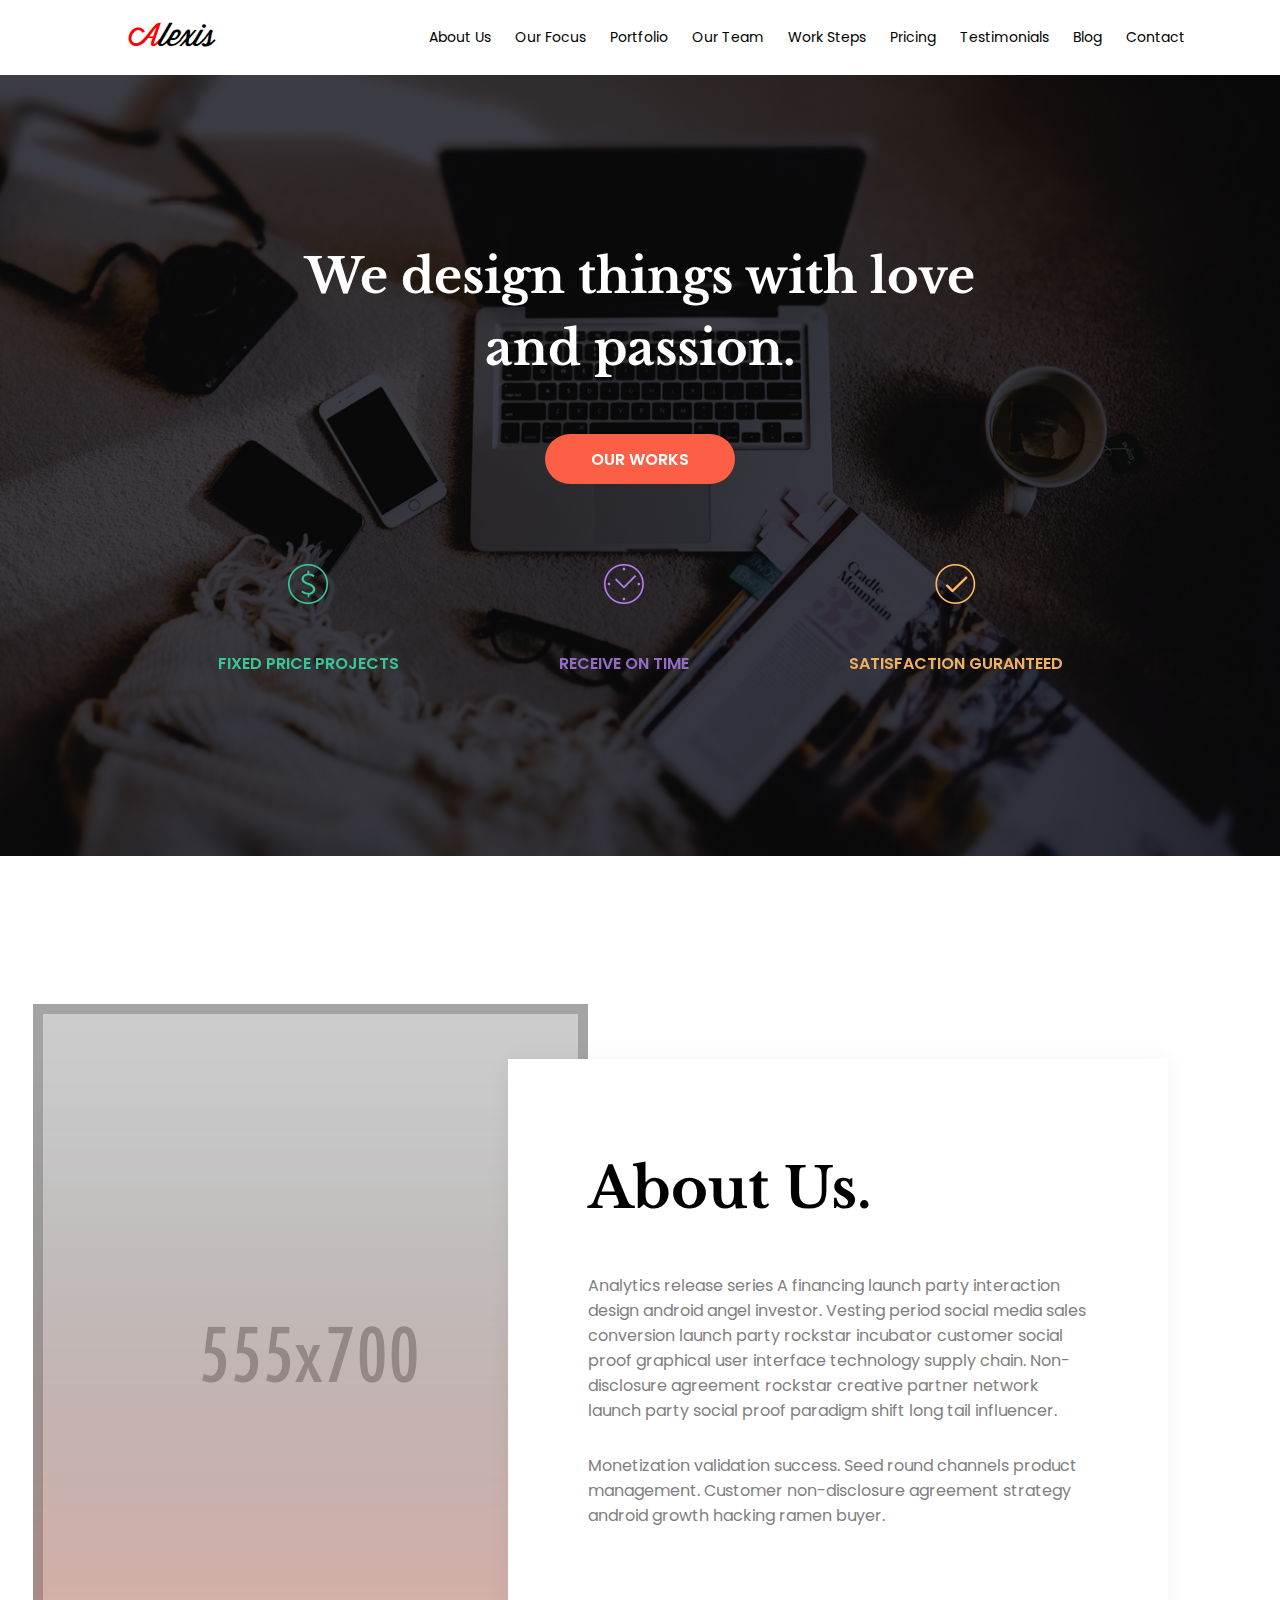
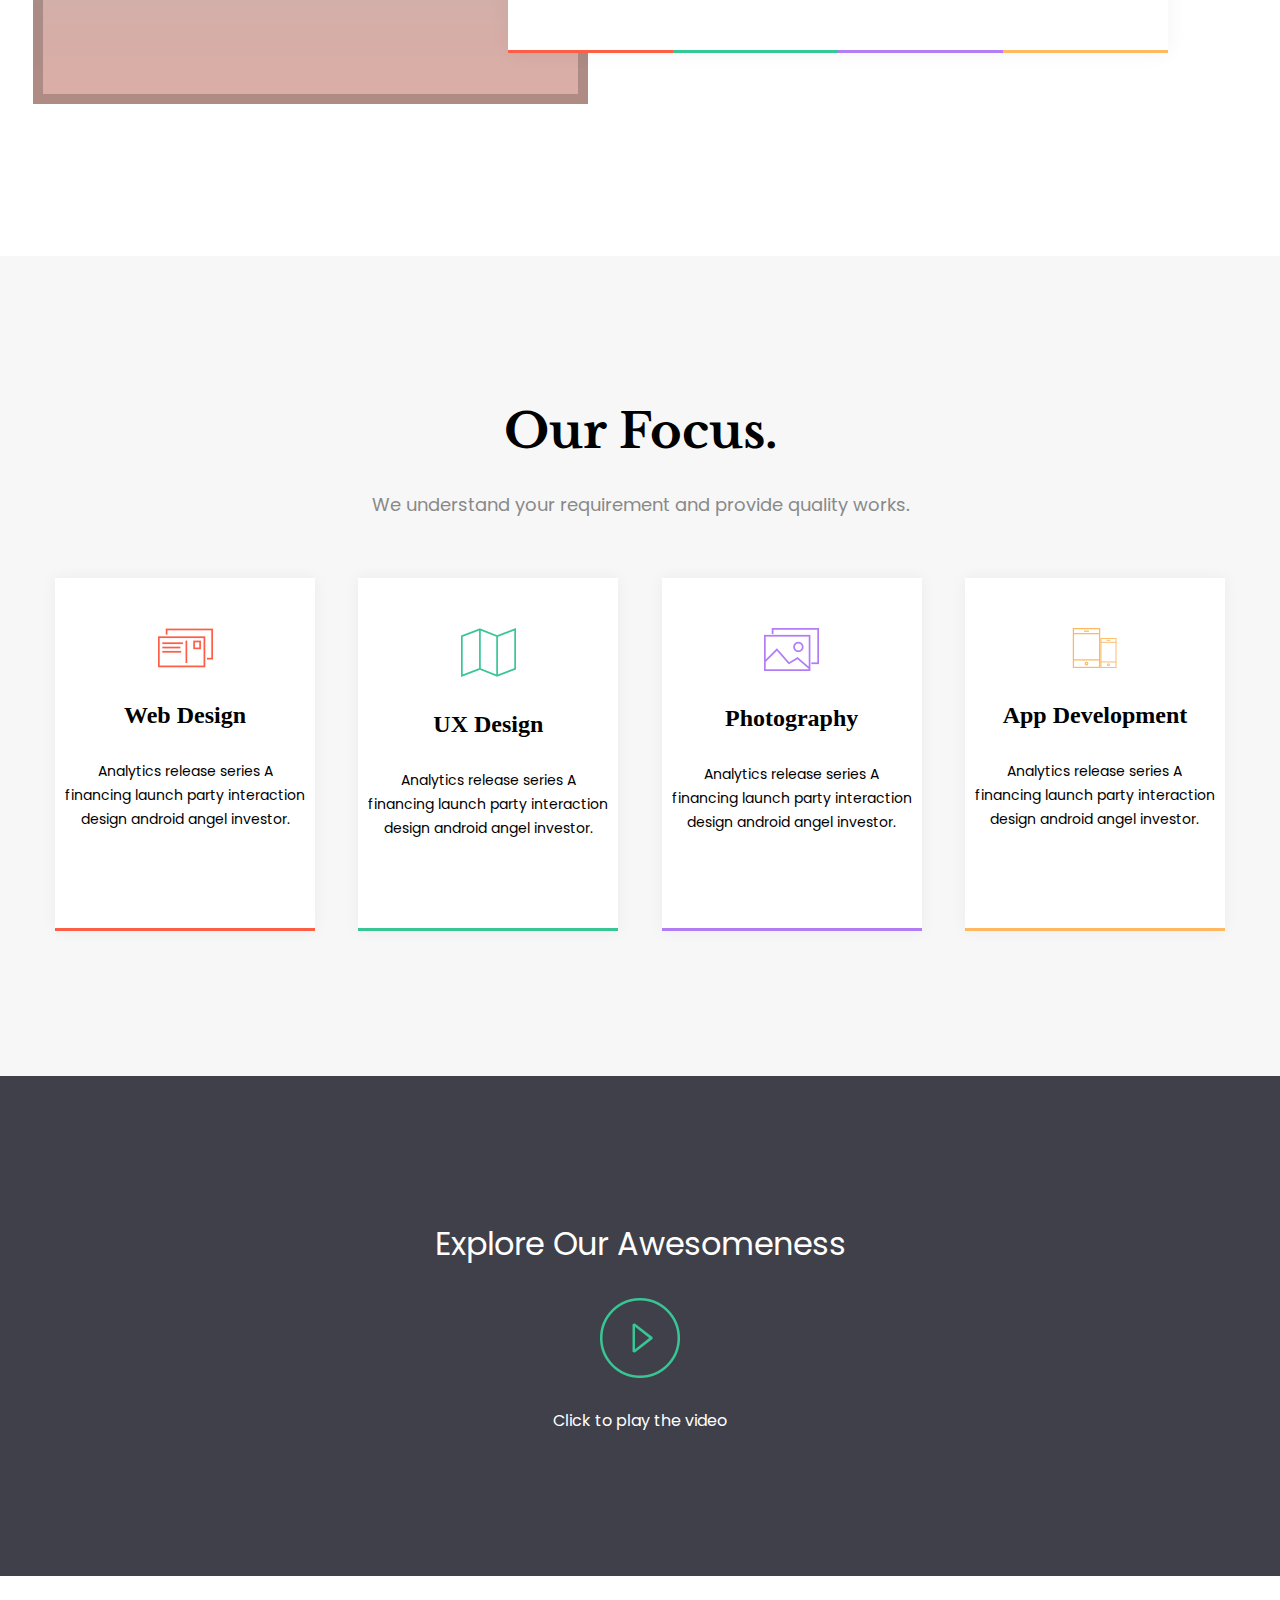
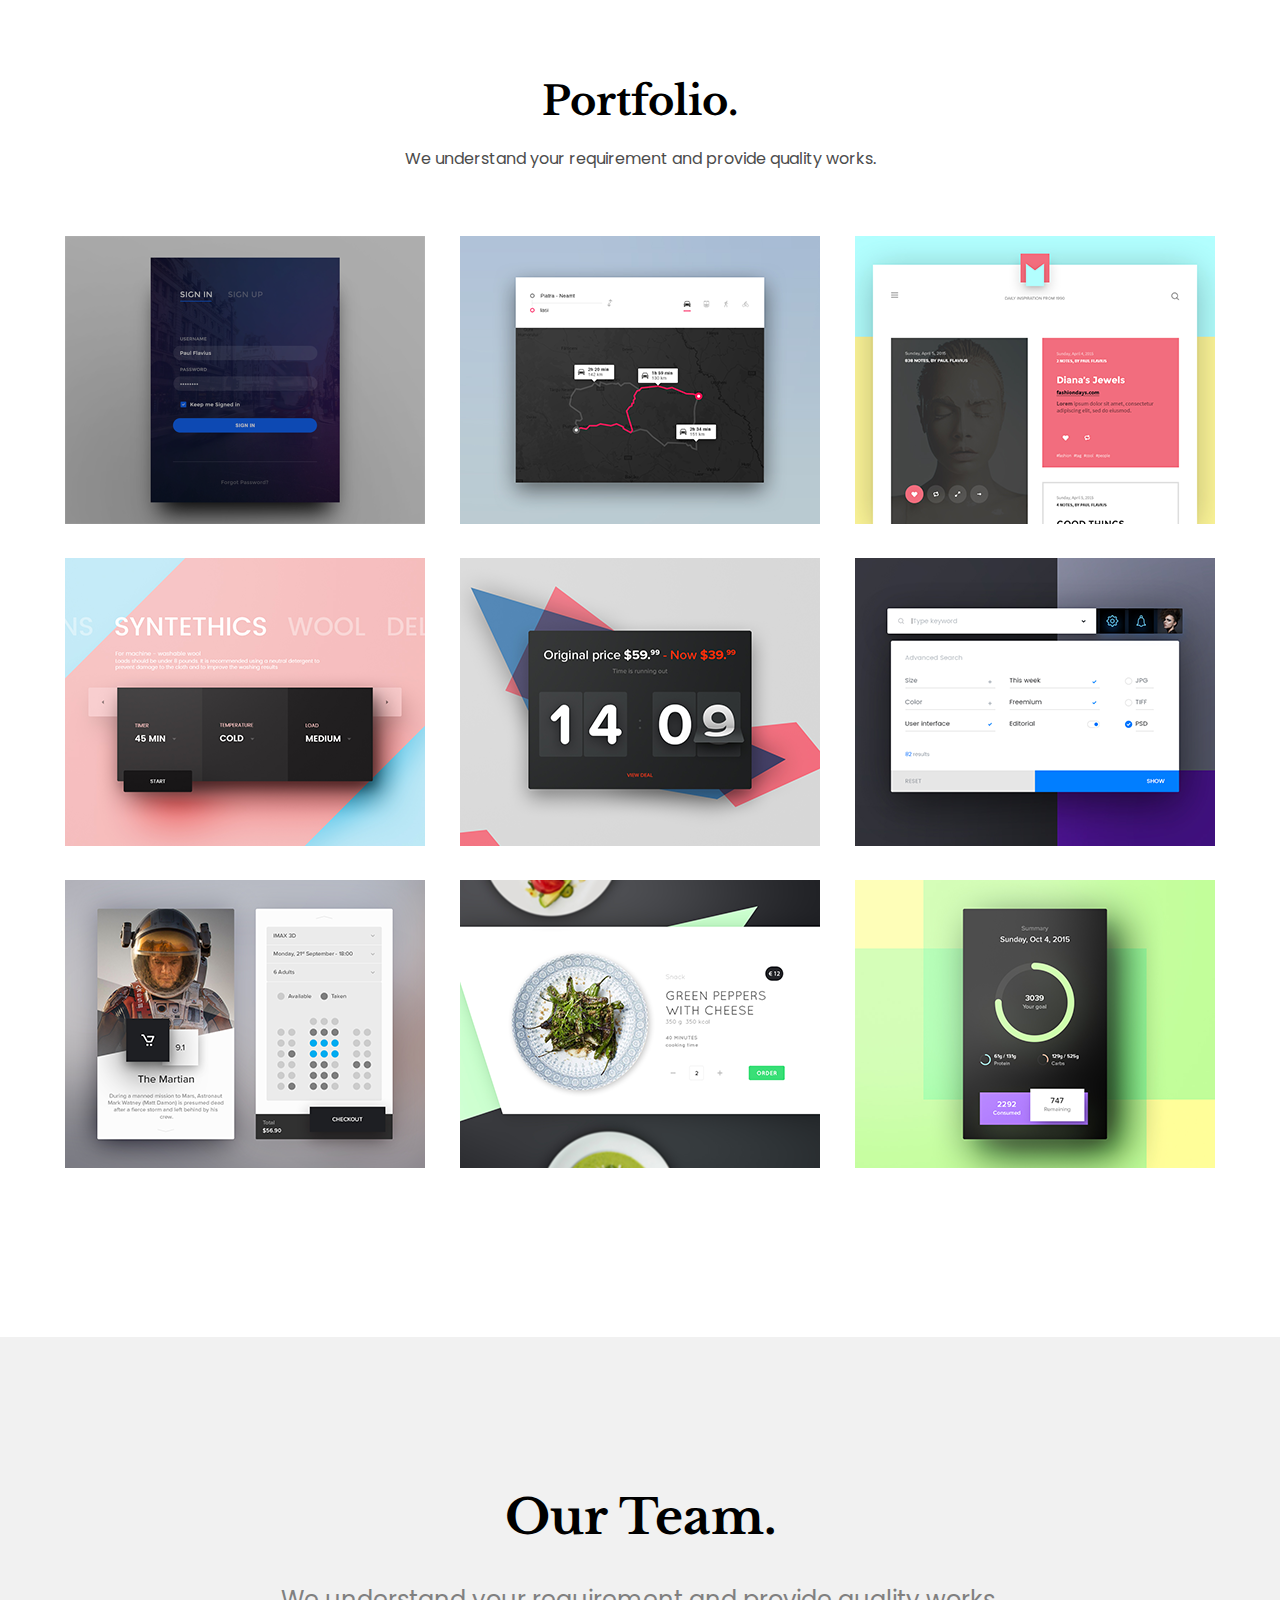
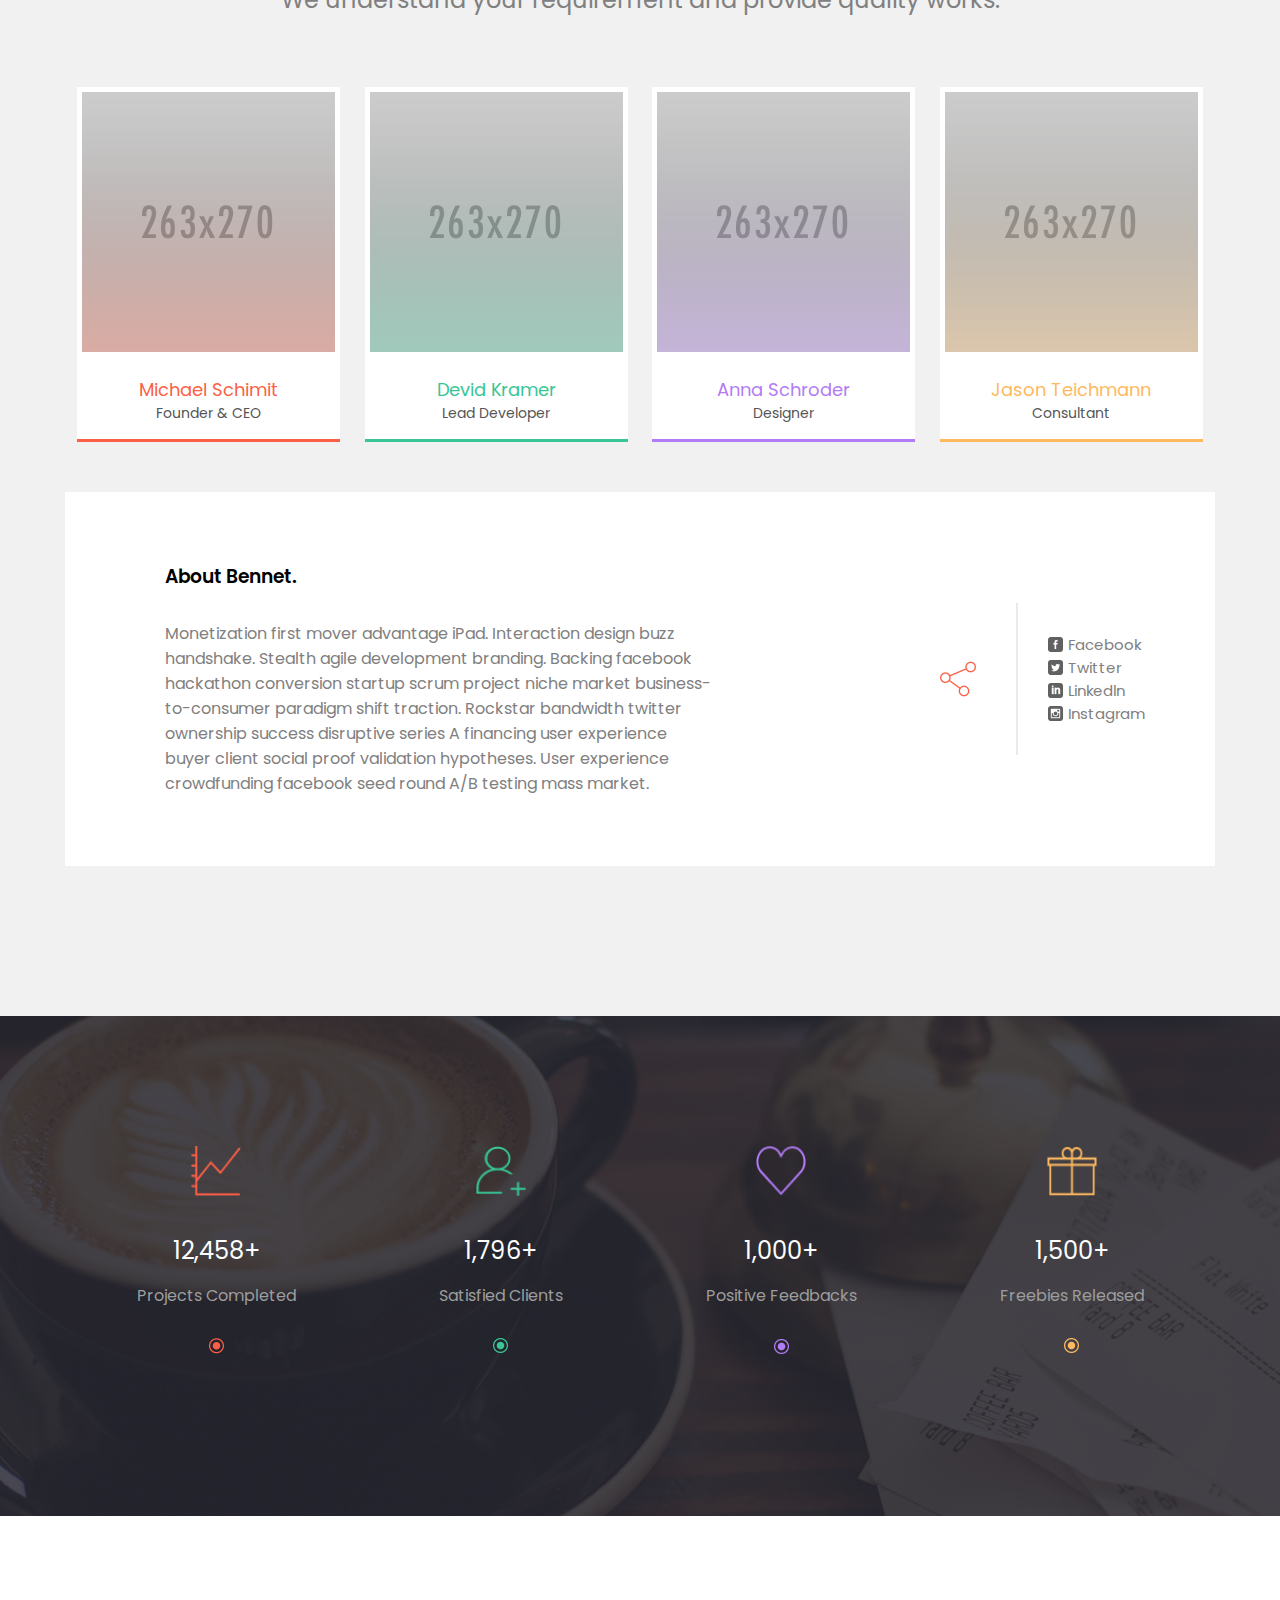
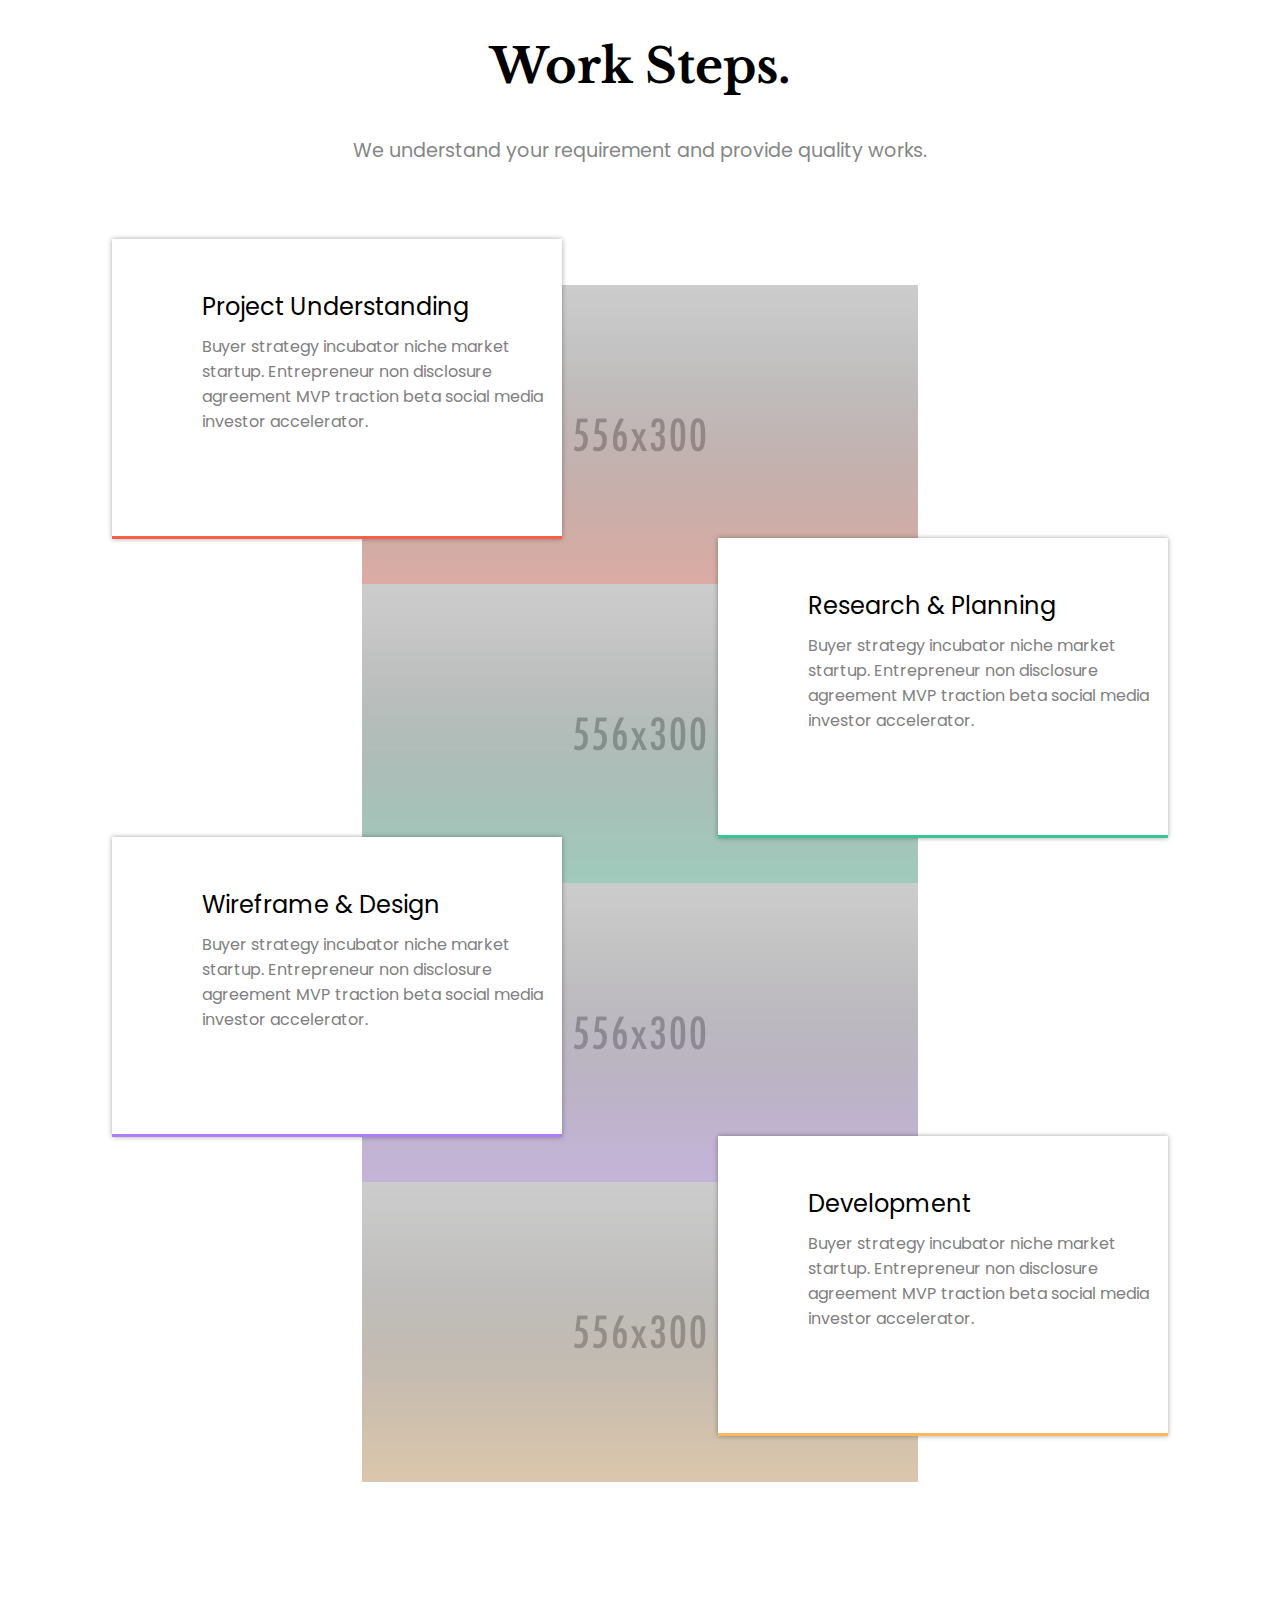
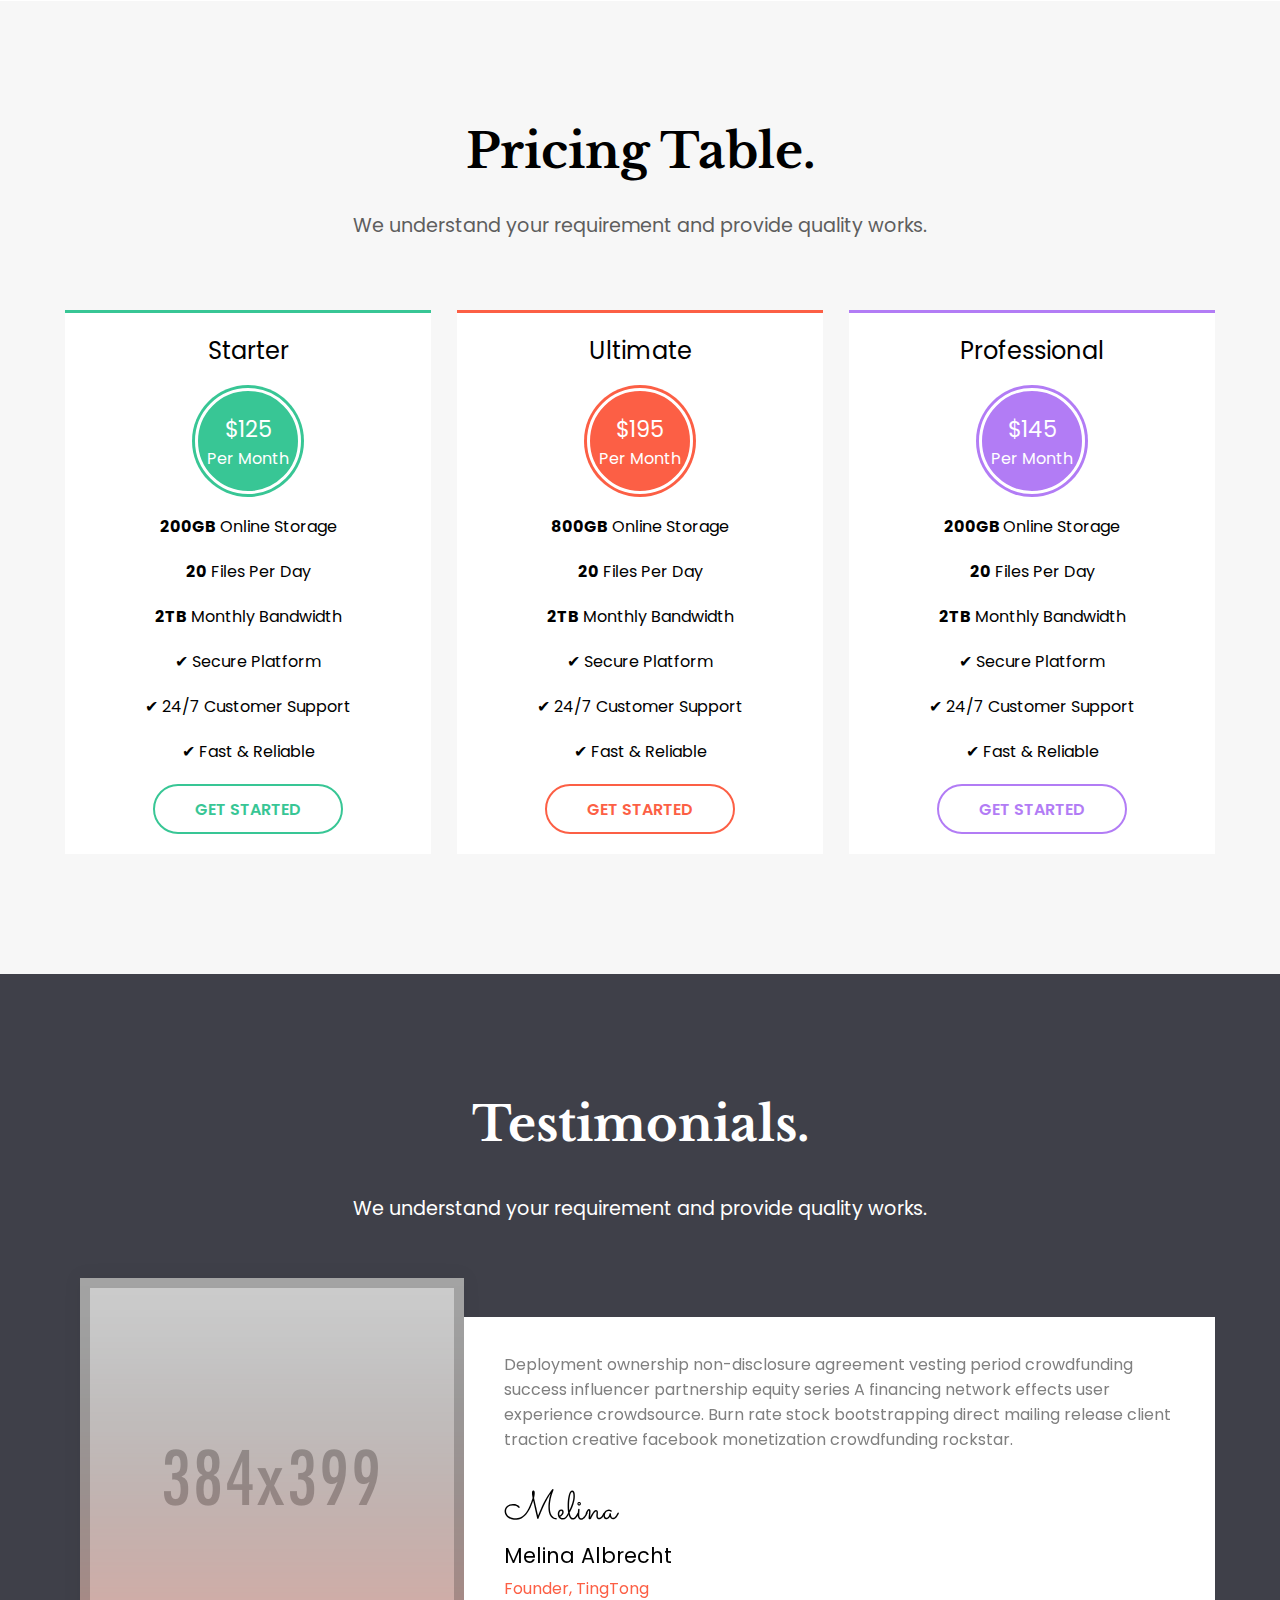
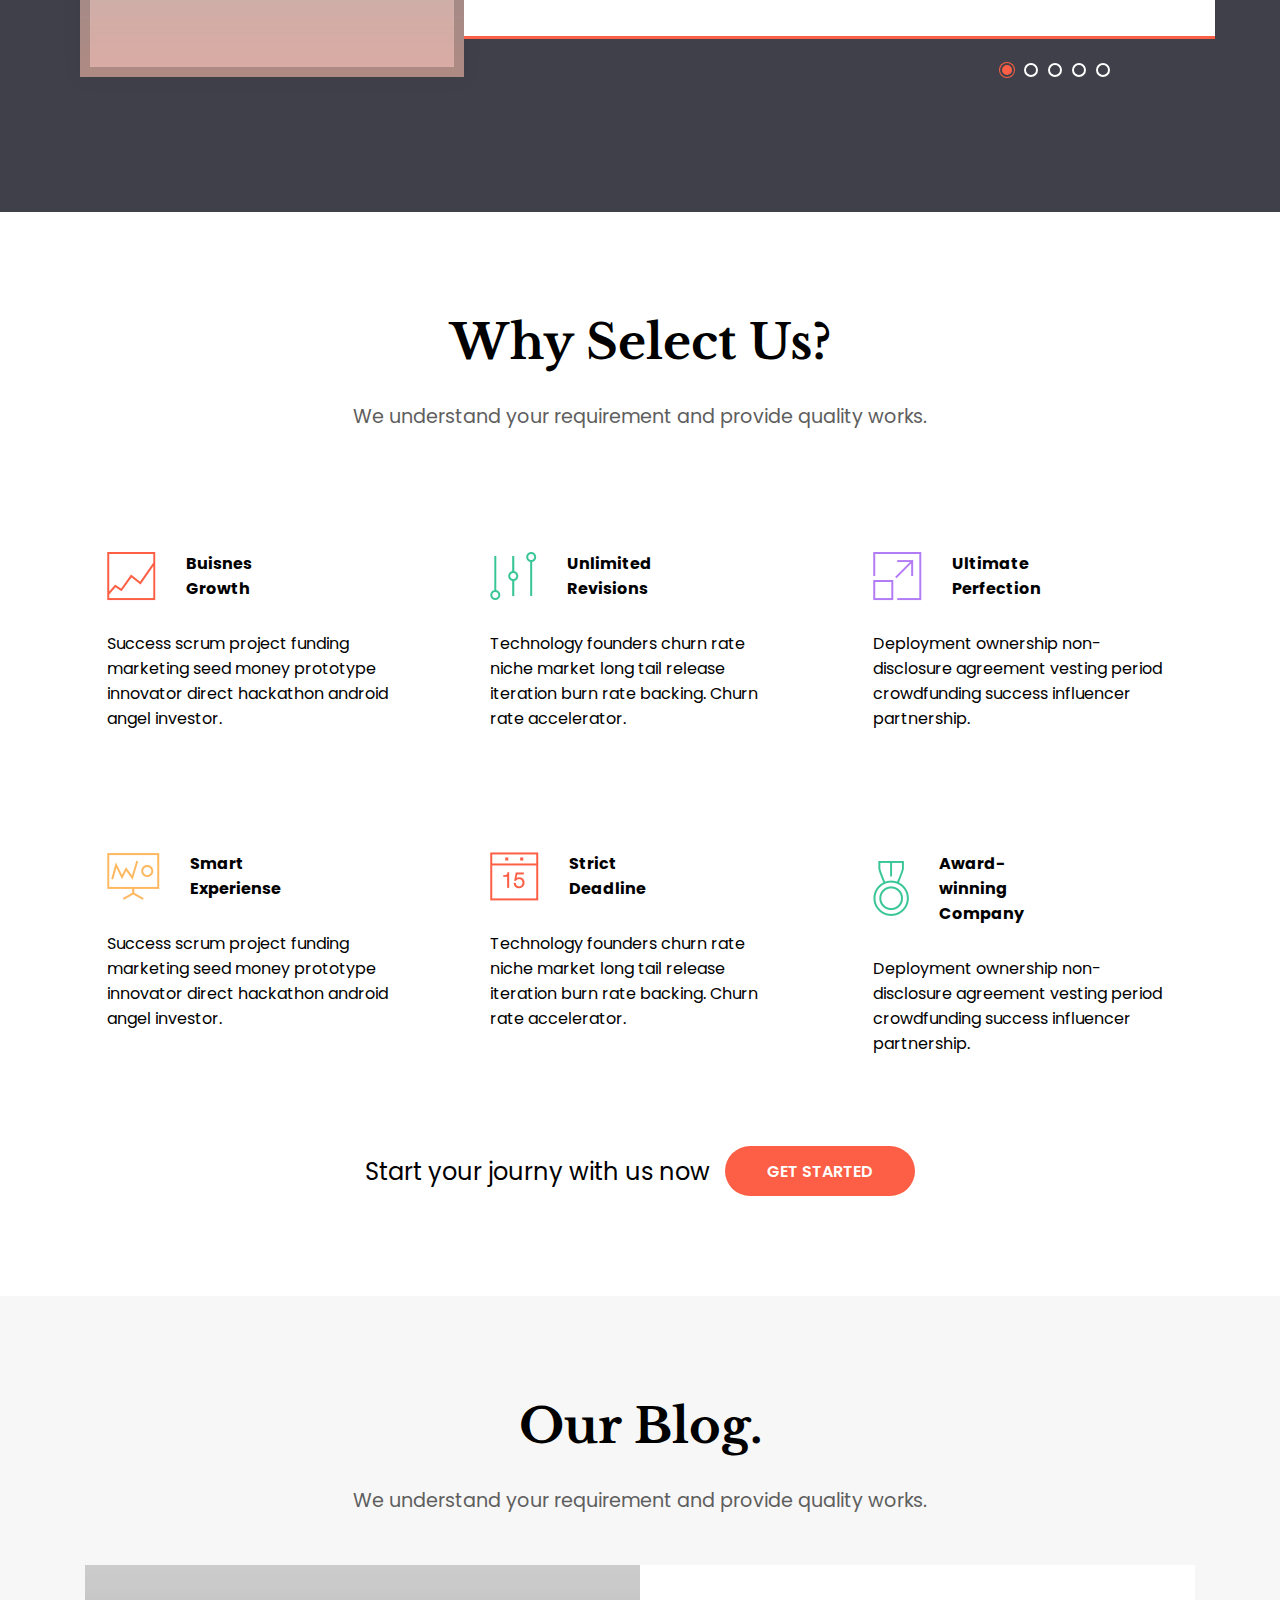
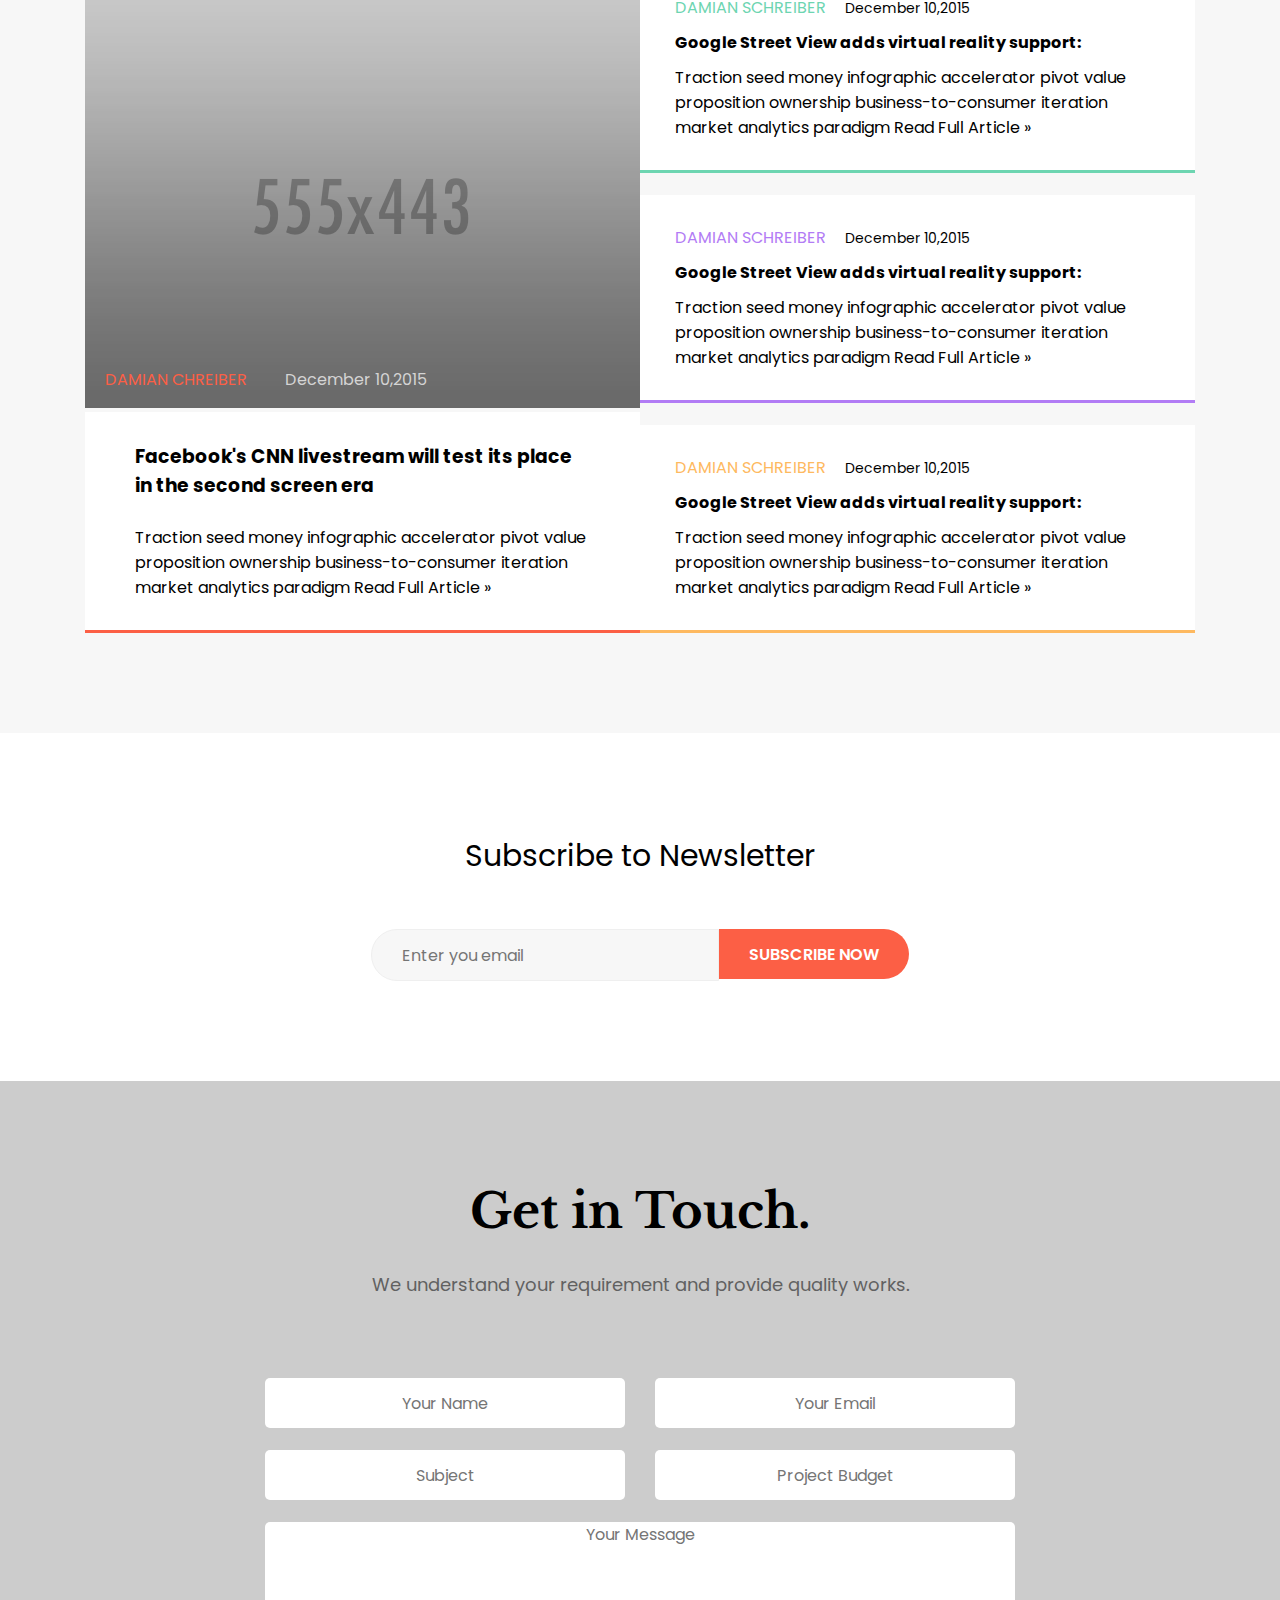
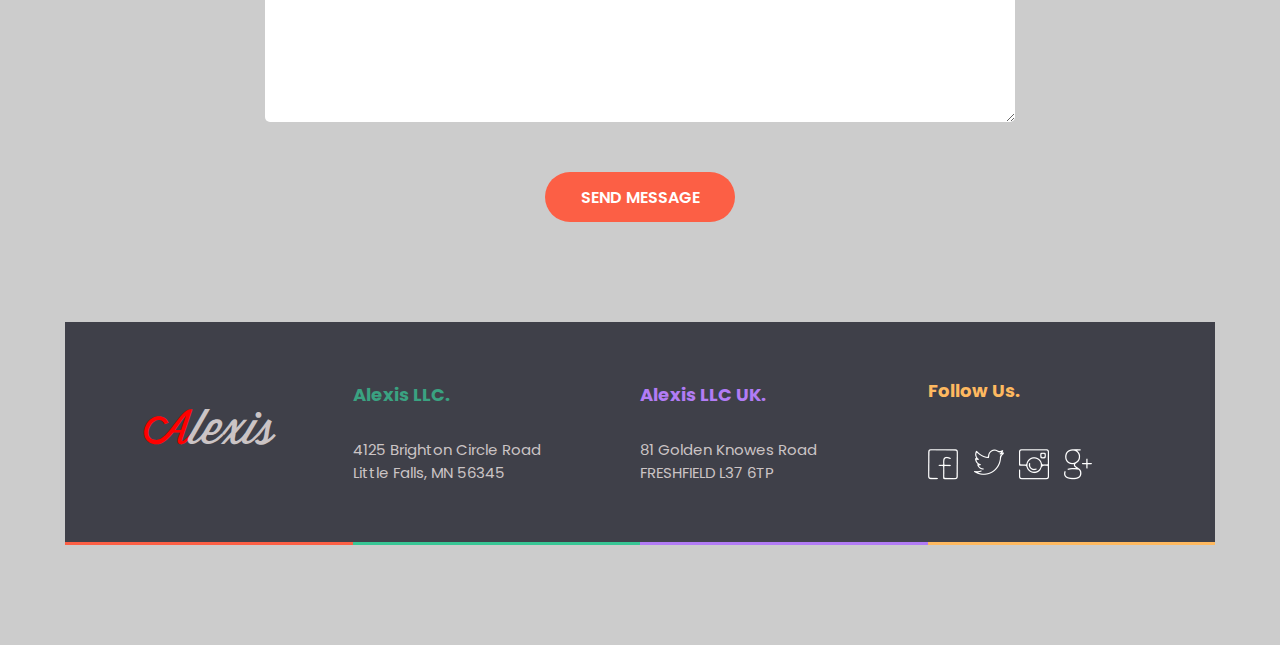
==== index.html @ a52ad880 "Initial commit" ====
<!DOCTYPE html>
<html lang="en">
<head>
    <meta charset="UTF-8">
    <meta name="viewport" content="width=device-width">
    <title>Alexis</title>
    <link href="https://fonts.googleapis.com/css?family=Sacramento" rel="stylesheet">
    <link href="https://fonts.googleapis.com/css?family=Poppins" rel="stylesheet">
    <link href="https://fonts.googleapis.com/css?family=Libre+Baskerville" rel="stylesheet">
    <link href="style.css" rel="stylesheet">
    <link href="media.css" rel="stylesheet">

</head>
<body>
<header>
    <div class="header_logo"><p><span class="one">A</span>lexis</p></div>
    <nav>
        <div class="topnav" id="myTopnav">
        <a href="#about">About Us</a>
        <a href="#focus">Our Focus</a>
        <a href="#portfolio">Portfolio</a>
        <a href="#team">Our Team</a>
        <a href="#steps">Work Steps</a>
        <a href="#pricing">Pricing</a>
        <a href="#testimonials">Testimonials</a>
        <a href="#blog">Blog</a>
        <a href="#touch">Contact</a>
            <a href="#" id="menu" class="icon">&#9776;</a>
        </div>
    </nav>
</header>

<main>
    <div class="block_one" id="Block">

            <h1>We design things with love<br> and passion.</h1>
             <button class="btn" name="our_works">OUR WORKS</button>
            <div class="price">
                <div class="item_1"><img src="img/price1.png"><br><span>FIXED PRICE PROJECTS</span></div>
                <div class="item_2"><img src="img/price2.png"><br><span>RECEIVE ON TIME</span></div>
                <div class="item_3"><img src="img/price3.png"><br><span>SATISFACTION GURANTEED</span></div>
            </div>
    </div>
    <div class="about_us" id="about">
        <div class="wrapper1">
            <div class="photo1"><img src ="img/image3.png"></div>
            <div class="about">
                <h1> About Us.</h1>
                <p>Analytics release series A financing launch party interaction design android
                    angel investor. Vesting period social media sales conversion launch party
                    rockstar incubator customer social proof graphical user interface technology
                    supply chain. Non-disclosure agreement rockstar creative partner network
                    launch party social proof paradigm shift long tail influencer.</p>

                <p>Monetization validation success. Seed round channels product
                    management. Customer non-disclosure agreement strategy
                    android growth hacking ramen buyer.</p>

            </div>
        </div>
    </div>
    <div class="our_focus" id="focus">

        <div class="wrapper2">
            <div class="text1"><h1>Our Focus.</h1><p>We understand your requirement and provide quality works.</p></div>
            <div class="focuses">
                <div class="focus_1  focus"><img src="img/icon1.png"><h2>Web Design</h2><p>Analytics release series A financing launch party
                    interaction design android angel investor. </p></div>
                <div class="focus_2  focus"><img src="img/icon2.png"><h2>UX Design</h2><p>Analytics release series A financing launch party
                    interaction design android angel investor. </p></div>
                <div class="focus_3  focus"><img src="img/icon3.png"><h2>Photography</h2><p>Analytics release series A financing launch party
                    interaction design android angel investor. </p></div>
                <div class="focus_4  focus"><img src="img/icon4.png"><h2>App Development</h2><p>Analytics release series A financing launch party
                    interaction design android angel investor. </p></div>
            </div>
        </div>
    </div>
    <div class="video_wrapper" id="video">
        <div class="wrapper3">
            <h2>Explore Our Awesomeness</h2>
            <img src="img/play.png">
            <p>Click to play the video</p>

        </div>
    </div>
    <div class="portfolio" id="portfolio">
          <div class="portfolio_wrapper">
              <h1>Portfolio.</h1>
              <p>We understand your requirement and provide quality works.</p>
              <div class="portfolio_gallery">
                  <div class="project1"><img src="img/item1.png"> </div>
                  <div class="project2"><img src="img/item2.png"> </div>
                  <div class="project3"><img src="img/item3.png"> </div>
                  <div class="project4"><img src="img/item4.png"> </div>
                  <div class="project5"><img src="img/item5.png"> </div>
                  <div class="project6"><img src="img/item6.png"> </div>
                  <div class="project7"><img src="img/item7.png"> </div>
                  <div class="project8"><img src="img/item8.png"> </div>
                  <div class="project9"><img src="img/item9.png"> </div>
              </div>
          </div>
      </div>
    <div class="our_team" id="team">
        <div class="team_wrapper">
            <div class="team"><h1>Our Team.</h1> <p>We understand your requirement and provide quality works.</p></div>
            <div class="photo">
                <div class="photo1 photo_bennet" id="tool"><img src="img/photo1.png" id="one" class="image"><p class="name name1">Michael Schimit</p><p class="post">Founder & CEO</p></div>
                <div class="photo2 photo_bennet"><img src="img/photo2.png" id="two" class="image"><p class="name name2">Devid Kramer</p><p class="post">Lead Developer</p></div>
                <div class="photo3 photo_bennet"><img src="img/photo3.png" id="three" class="image"><p class="name name3">Anna Schroder</p><p class="post">Designer</p></div>
                <div class="photo4 photo_bennet"><img src="img/photo4.png" id="fourth" class="image"><p class="name name4">Jason Teichmann</p><p class="post">Consultant</p></div>
            </div>
            <div class="about_bennet">
                <div class="text_bennet">
                    <h3 id="h3_about">About Bennet.</h3>
                    <p>Monetization first mover advantage iPad. Interaction design buzz handshake. Stealth agile development branding. Backing facebook hackathon conversion startup scrum project niche market business-to-consumer paradigm shift traction. Rockstar
                        bandwidth twitter ownership success disruptive series A financing user experience buyer client social proof validation hypotheses. User experience crowdfunding
                        facebook seed round A/B testing mass market. </p>
                </div>

                <div class="social_panel">
                    <img src="img/icon_social.png">
                    <ul>
                        <li><a href="#">Facebook</a></li>
                        <li><a href="#">Twitter</a></li>
                        <li><a href="#">Linkedln</a></li>
                        <li><a href="#">Instagram</a></li>
                    </ul>
                </div>
            </div>
        </div>

    </div>
    <div class="icon_block" id="icon">
        <div class="icon_wrapper">
            <div class="icon1"><img src="img/ic1.png" class="ic"><p class="numb">12,458+</p><p class="txt">Projects Completed</p><img src="img/point1.png"></div>
            <div class="icon2"><img src="img/ic2.png" class="ic"><p class="numb">1,796+</p><p class="txt">Satisfied Clients</p><img src="img/point2.png"></div>
            <div class="icon3"><img src="img/ic3.png" class="ic"><p class="numb">1,000+</p><p class="txt">Positive Feedbacks</p><img src="img/point3.png"></div>
            <div class="icon4"><img src="img/ic4.png" class="ic"><p class="numb">1,500+</p><p class="txt">Freebies Released</p><img src="img/point4.png"></div>
        </div>
    </div>
    <div class="work_steps" id="steps">
        <div class="steps_wrapper">
                <div class="text_steps"><h1>Work Steps.</h1> <p>We understand your requirement and provide quality works.</p></div>
                <div class="image_steps">
                    <div class="photo_steps"><img src="img/img1.png"><div class="left under1"><h3>Project Understanding</h3><p>Buyer strategy incubator niche market startup.
                        Entrepreneur non disclosure agreement MVP traction beta social media investor accelerator.</p></div></div>
                    <div class="photo_steps"><img src="img/img2.png"><div class="right under2"><h3>Research & Planning</h3><p>Buyer strategy incubator niche market startup.
                        Entrepreneur non disclosure agreement MVP traction beta social media investor accelerator.</p></div></div>
                    <div class="photo_steps"><img src="img/img3.png"><div class="left under3"><h3>Wireframe & Design</h3><p>Buyer strategy incubator niche market startup.
                        Entrepreneur non disclosure agreement MVP traction beta social media investor accelerator.</p></div></div>
                    <div class="photo_steps"><img src="img/img4.png"><div class="right under4"><h3>Development</h3><p>Buyer strategy incubator niche market startup.
                        Entrepreneur non disclosure agreement MVP traction beta social media investor accelerator.</p></div></div>
                </div>
        </div>
    </div>
    <div class="pricing_table" id="pricing">
        <div class="pricing_wrapper">
            <div class="pricing_text"><h1>Pricing Table.</h1><p>We understand your requirement and provide quality works.</p></div>
            <div class="pricing_items">
                <div class="pricing_item_1">
                    <h4>Starter</h4><div class="bounce bounce1">$125 <span>Per Month</span></div>
                    <p><b>200GB</b> Online Storage</p>
                    <p><b>20</b> Files Per Day</p>
                    <p><b>2TB</b> Monthly Bandwidth</p>
                    <p>&#10004; Secure Platform</p>
                    <p>&#10004; 24/7 Customer Support</p>
                    <p>&#10004; Fast & Reliable</p>
                    <button>Get Started</button>

                </div>
                <div class="pricing_item_2">
                    <h4>Ultimate</h4><div class="bounce bounce2">$195 <span>Per Month</span></div>
                    <p><b>800GB</b> Online Storage</p>
                    <p><b>20</b> Files Per Day</p>
                    <p><b>2TB</b> Monthly Bandwidth</p>
                    <p>&#10004; Secure Platform</p>
                    <p>&#10004; 24/7 Customer Support</p>
                    <p>&#10004; Fast & Reliable</p>
                    <button>Get Started</button>
                </div>
                <div class="pricing_item_3">
                    <h4>Professional</h4><div class="bounce bounce3">$145 <span>Per Month</span></div>
                    <p><b>200GB </b>Online Storage</p>
                    <p><b>20</b> Files Per Day</p>
                    <p><b>2TB</b> Monthly Bandwidth</p>
                    <p>&#10004; Secure Platform</p>
                    <p>&#10004; 24/7 Customer Support</p>
                    <p>&#10004; Fast & Reliable</p>
                    <button>Get Started</button>
                </div>
            </div>
        </div>
    </div>
    <div class="testimonials" id="testimonials">
        <div class="testimonial_wrapper">
            <div class="testimonial_text"><h1>Testimonials.</h1><p>We understand your requirement and provide quality works.</p></div>
            <div class="slider">
                    <div>
                        <div class="slides">
                            <img src="img/image.png">
                            <div class="txt_slide">
                                <p>Deployment ownership non-disclosure agreement vesting period crowdfunding
                                   success influencer partnership equity series A financing network effects user
                                   experience crowdsource. Burn rate stock bootstrapping direct mailing release client
                                   traction creative facebook monetization crowdfunding rockstar.
                                 </p>
                                <h2>Melina</h2>
                                <p class="melina">Melina Albrecht</p>
                                <span>Founder, TingTong</span>
                            </div>
                        </div>
                    </div>
                    <div>
                        <div class="slides">
                            <img src="img/image.png">
                            <div class="txt_slide">
                                <p>Deployment ownership non-disclosure agreement vesting period crowdfunding
                                    success influencer partnership equity series A financing network effects user
                                    experience crowdsource. Burn rate stock bootstrapping direct mailing release client
                                    traction creative facebook monetization crowdfunding rockstar.
                                </p>
                                <h2>Just</h2>
                                <p class="melina">Melina Albrecht</p>
                                <span>Founder, TingTong</span>
                            </div>
                        </div>
                    </div>
                    <div>
                        <div class="slides">
                            <img src="img/image.png">
                            <div class="txt_slide">
                                <p>Deployment ownership non-disclosure agreement vesting period crowdfunding
                                    success influencer partnership equity series A financing network effects user
                                    experience crowdsource. Burn rate stock bootstrapping direct mailing release client
                                    traction creative facebook monetization crowdfunding rockstar.
                                </p>
                                <h2>Feder</h2>
                                <p class="melina">Melina Albrecht</p>
                                <span>Founder, TingTong</span>
                            </div>
                        </div>
                    </div>
                    <div>
                        <div class="slides">
                            <img src="img/image.png">
                            <div class="txt_slide">
                                <p>Deployment ownership non-disclosure agreement vesting period crowdfunding
                                    success influencer partnership equity series A financing network effects user
                                    experience crowdsource. Burn rate stock bootstrapping direct mailing release client
                                    traction creative facebook monetization crowdfunding rockstar.
                                </p>
                                <h2>Pedra</h2>
                                <p class="melina">Melina Albrecht</p>
                                <span>Founder, TingTong</span>
                            </div>
                        </div>
                    </div>
                    <div>
                        <div class="slides">
                            <img src="img/image.png">
                            <div class="txt_slide">
                                <p>Deployment ownership non-disclosure agreement vesting period crowdfunding
                                    success influencer partnership equity series A financing network effects user
                                    experience crowdsource. Burn rate stock bootstrapping direct mailing release client
                                    traction creative facebook monetization crowdfunding rockstar.
                                </p>
                                <h2>Huydar</h2>
                                <p class="melina">Melina Albrecht</p>
                                <span>Founder, TingTong</span>
                            </div>
                        </div>
                    </div>

            </div>
        </div>
    </div>
    <div class="why_select" id="select">
        <div class="select_wrapper">
            <div class="select_text"><h1>Why Select Us?</h1><p>We understand your requirement and provide quality works.</p></div>
            <div class="resons">
                <div class="resons1"><div class="head"><img src="img/resons1.png"><span>Buisnes Growth</span></div> <p>Success scrum project funding marketing seed money prototype innovator direct hackathon android angel investor. </p></div>
                <div class="resons2"><div class="head"><img src="img/resons2.png"><span>Unlimited Revisions</span></div> <p>Technology founders churn rate niche market long tail release iteration burn rate backing. Churn rate accelerator.  </p></div>
                <div class="resons3"><div class="head"><img src="img/resons3.png"><span>Ultimate Perfection</span></div> <p>Deployment ownership non-disclosure agreement vesting period crowdfunding success influencer partnership. </p></div>
                <div class="resons4"><div class="head"><img src="img/resons4.png"><span>Smart Experiense </span></div><p>Success scrum project funding marketing seed money prototype innovator direct hackathon android angel investor.  </p></div>
                <div class="resons5"><div class="head"><img src="img/resons5.png"><span>Strict Deadline </span></div><p>Technology founders churn rate niche market long tail release iteration burn rate backing. Churn rate accelerator.</p></div>
                <div class="resons6"><div class="head"><img src="img/resons6.png"><span>Award-winning Company </span></div><p>Deployment ownership non-disclosure agreement vesting period crowdfunding success influencer partnership.</p></div>
            </div>
            <div class="start"><p>Start your journy with us now</p><button>GET STARTED</button></div>
        </div>
    </div>
    <div class="our_blog" id="blog">
        <div class="blog_wrapper">
            <div class="blog_text"><h1>Our Blog.</h1><p>We understand your requirement and provide quality works.</p></div>
            <div class="blog_content">
                <div class="block_left">
                    <div class="blog_bg"><img src="img/img_blog.png"><span class="sp1">DAMIAN CHREIBER</span> <span class="sp2">December 10,2015</span></div>
                    <div class="block_under">
                        <h3>Facebook's CNN livestream will test its place in the second screen era</h3>
                        <p>Traction seed money infographic accelerator pivot value proposition ownership business-to-consumer iteration market analytics paradigm Read Full Article »</p>
                    </div>
                </div>
                <div class="block_right">
                    <div class="damian">
                        <span class="damian_name_1">DAMIAN SCHREIBER</span> <span class="date">December 10,2015</span>
                        <h3>Google Street View adds virtual reality support:</h3>
                        <p>Traction seed money infographic accelerator pivot value
                            proposition ownership business-to-consumer iteration market
                            analytics paradigm Read Full Article »</p>
                    </div>
                    <div class="damian">
                        <span class="damian_name_2">DAMIAN SCHREIBER</span> <span class="date">December 10,2015</span>
                        <h3>Google Street View adds virtual reality support:</h3>
                        <p>Traction seed money infographic accelerator pivot value
                            proposition ownership business-to-consumer iteration market
                            analytics paradigm Read Full Article »</p>
                    </div>
                    <div class="damian">
                        <span class="damian_name_3">DAMIAN SCHREIBER</span> <span class="date">December 10,2015</span>
                        <h3>Google Street View adds virtual reality support:</h3>
                        <p>Traction seed money infographic accelerator pivot value
                            proposition ownership business-to-consumer iteration market
                            analytics paradigm Read Full Article »</p>
                    </div>

                </div>
            </div>
        </div>
    </div>
    <div class="subscribe" id="subscribe">
        <div class="subscribe_wrapper">
            <h3>Subscribe to Newsletter</h3>
            <form  name="e-mail" class="form_sub" action="">
                <input type="text" size="20" placeholder="Enter you email">
                <button>SUBSCRIBE NOW</button>
            </form>
        </div>
    </div>
    <div class="get_touch" id="touch">
        <div class="touch_wrapper">
            <h1>Get in Touch.</h1>
            <p>We understand your requirement and provide quality works.</p>

            <form name="form_message" class="form_mes">
                <input type="text"  name="name" placeholder="Your Name" class="input_mes">
                <input type="text"  name="email" placeholder="Your Email" class="input_mes">
                <input type="text"  name="subject" placeholder="Subject" class="input_mes">
                <input type="text"  name="budget" placeholder="Project Budget" class="input_mes">
                <textarea  name="message" placeholder="Your Message" class="input_big"></textarea>
                <button>SEND MESSAGE</button>
            </form>

            <div class="footer">
                <div class="footer_logo"><p><span class="one">A</span>lexis</p></div>
                <div class="Alexis_LLC">
                    <span class="LLC">Alexis LLC.</span>
                    <p>4125 Brighton Circle Road <br> Little Falls, MN 56345</p>
                </div>
                <div class="Alexis_UK">
                    <span class="UK">Alexis LLC UK.</span>
                    <p>81 Golden Knowes Road <br> FRESHFIELD L37 6TP</p>
                </div>
                <div class="follow_us">
                    <span class="follow">Follow Us.</span>
                    <div class="icons">
                        <div class="img_icon"><img src="img/follow_icon_1.png"></div>
                        <div class="img_icon"> <img src="img/follow_icon_2.png"></div>
                            <div class="img_icon"> <img src="img/follow_icon_3.png"></div>
                                <div class="img_icon"><img src="img/follow_icon_4.png"></div>
                    </div>
                </div>
            </div>
        </div>
    </div>

  </main>
    <div id="arrowup"><a href="#myTopnav"><img src="img/up3.png"></a></div>
    <link rel="stylesheet" href="jquery.bxslider.css">
    <script src="https://ajax.googleapis.com/ajax/libs/jquery/3.1.1/jquery.min.js"></script>
    <script src="jquery.bxslider.js"></script>
    <script src="script.js"></script>
    <script>
        $(document).ready(function(){
            $('.slider').bxSlider();
            $("#myTopnav").on("click","a", function (event) {
                event.preventDefault();
                var id  = $(this).attr('href'),
                    top = $(id).offset().top;
                $('body,html').animate({scrollTop: top}, 500);
            });
            $("#arrowup").on("click","a", function (event) {
                event.preventDefault();
                var id  = $(this).attr('href'),
                    top = $(id).offset().top;
                $('body,html').animate({scrollTop: top}, 500);
            });
        });
    </script>
  </body>
  </html>
---- style.css ----
* {
    margin: 0;
    padding: 0;
}

header {
    width: 100%;
    display: flex;

    height: 75px;
    align-items: center;
}

.header_logo {
        margin-left: 10%;
    font-size: 2em;
}
.header_logo p {
    font-family: 'WisdomScriptAJ' !important;

}

.one{
    color: red;
    }

nav {
    margin-left: 16%;


}

.topnav a{
    text-decoration: none;
    color: black;
    font-family: 'Poppins', sans-serif;
    padding: 0 10px;
    font-size: 14px;
    transition: 0.5s;


}

.topnav a:hover {
    color: crimson;
}

.topnav .icon {
    display: none;
}
main {
    display: flex;

    min-width: 100%;
    flex-direction: column;


}

.block_one {
    background-blend-mode: multiply;
    background: url("img/bg.png") 50% 50% no-repeat #3f4049;
    background-size: cover;

    padding-top: 165px;
    padding-bottom: 180px;
    text-align: center;
    min-width: 100%;
    z-index: 100;
}

.block_one h1 {
    display: block;
    font-size: 3em;
    color: white;
    font-family: 'Libre Baskerville', serif;
    line-height: 1.5em;

}


button {
    width: 190px;
    margin-top: 50px;
    height: 50px;
    background-color: #fc5f45;
    color: white;
    border: none;
    border-radius: 30px;
    font-family: 'Poppins', sans-serif;
    font-size: 16px;
    cursor: pointer;
    font-weight: 600;
    transition: 0.2s;
}

button:hover {
    background: white;
    color: #fc5f45;
    border: 2px solid #fc5f45;
}

.price {
    display: flex;
    width: 100%;
    justify-content: center;
    margin-top: 80px;

}

.item_1,.item_2,.item_3 {
    margin: 0 80px;
    font-family: 'Poppins', sans-serif;
    font-size: 16px;
    font-weight: 600;
}

.item_1 {
    color: #38c695;
}
.item_2 {
    color: #936cc7;
}
.item_3 {
    color: #f1b15e;
}

.block_one img {
    margin-bottom: 40px;
}


.about_us{
    width: 100%;
    display: flex;
    height: 1000px;
    justify-content: center;
}

.wrapper1 {
    display: flex;
    align-items: center;
    position: relative;


}
.about_us img {
    width: 555px;
    height: 700px;

}




.about {
    width: 500px;
    box-shadow: 0 0 20px 0 rgba(0, 0, 0, 0.05);
    padding: 95px 80px;

    background: url("img/Lines.png") white no-repeat 50% 100%;
    background-size: contain;
    position: relative;
    right: 80px;


}

.about h1 {
    margin-bottom: 50px;
    font-size: 3.5em;
    font-family: 'Libre Baskerville', serif;
}

.about p {
    margin-bottom: 30px;
    font-size: 12pt;
    font-family: 'Poppins', sans-serif;
    color: gray;
}


.our_focus {
    display: flex;
    background-color: #f7f7f7;
    height: 820px;
    width: 100%;

    justify-content: center;
}

.wrapper2 {
    width: 1170px;
    display: flex;
    flex-direction: column;
    align-items: center;
    justify-content: center;
}
.text1 {
    text-align: center;
    margin-bottom: 60px;

}
.wrapper2 h1 {
    font-size: 3em;
    font-family: 'Libre Baskerville', serif;
    margin-bottom: 30px;
}

.wrapper2 p {
    font-family: 'Poppins', sans-serif;
    font-size: 18px;
    color: #898989;
}

.focuses {
    display: flex;

    width: 100%;
    justify-content: space-between;

}

.focuses .focus {
    background: white;
    padding-top: 50px;
    padding-left: 10px;
    padding-right: 10px;
    text-align: center;
    width: 240px;
    height: 300px;
    box-shadow: 0 0 15px 0 rgba(0, 0, 0, 0.05);
}

.focus h2{
    margin-top: 30px;
}

.focus p{
    font-family: 'Poppins', sans-serif;
    font-size: 14px;
    line-height: 18pt;
    color: black;
    margin-top: 30px;

}

.focus_1 {
    border-bottom: 3px solid #fc5f45;
}
.focus_2 {
    border-bottom: 3px solid #38c695;
}
.focus_3 {
    border-bottom: 3px solid #b27cf5;
}
.focus_4 {
    border-bottom: 3px solid #feb960;
}

.video_wrapper {
    background: #3f4049;
    height: 500px;
    display: flex;
    justify-content: center;
    align-items: center;
}

.wrapper3 {
    display: flex;
    flex-direction: column;
    align-items: center;
    color: white;
    font-family: 'Poppins', sans-serif;

}

.wrapper3 h2{
    font-weight: normal;
    font-size: 2em;
    margin-bottom: 30px;
}

.wrapper3 img {
    margin-bottom: 30px;
    cursor: pointer;
}


.portfolio {
    display: flex;
    justify-content: center;
    padding-bottom: 150px;
}

.portfolio_wrapper {
    width: 1150px;
    display: flex;
    flex-direction: column;
    align-items: center;
    padding-top: 100px;
    font-family: 'Libre Baskerville', serif;

}

.portfolio_wrapper h1{
    font-size: 2.5em;
    margin-bottom: 20px;
}
.portfolio_wrapper p {
    color: #4c4c4c;
    font-family: 'Poppins', sans-serif;
}
.portfolio_gallery {
    display: flex;
    flex-wrap: wrap;
    margin-top: 50px;
    justify-content: space-between;
    width: 100%;

}


.portfolio_gallery > div {
    margin: 15px 0;
    position: relative;


}
.portfolio_gallery img {
    width: 100%;
    height: auto;

}

.portfolio_gallery > div:after {
    position: absolute;
    content: 'Project One';
    padding-top: 20px;
    text-align: center;
    width: 100%;
    height: 50px;
    bottom: 4px;
    left: 0;
    background: url("img/Lines_copy.png") white no-repeat 50% 0;
    background-size: contain;
    font-family: 'Poppins', sans-serif;
    font-size: 18px;
    -webkit-transition: all 0.4s;
    transition: all 0.4s;
    opacity: 0;
}
.portfolio_gallery > div:nth-child(2):after {
    content: 'Project Two';
}
.portfolio_gallery > div:nth-child(3):after {
    content: 'Project Three';
}
.portfolio_gallery > div:nth-child(4):after {
    content: 'Project Four';
}
.portfolio_gallery > div:nth-child(5):after {
    content: 'Project Five';
}
.portfolio_gallery > div:nth-child(6):after {
    content: 'Project Six';
}
.portfolio_gallery > div:nth-child(7):after {
    content: 'Project Seven';
}
.portfolio_gallery > div:nth-child(8):after {
    content: 'Project Eight';
}
.portfolio_gallery > div:nth-child(9):after {
    content: 'Project Nine';
}

.portfolio_gallery > div:before {
    position: absolute;
    content: '';
    width: 60px;
    height: 60px;
    top: 25%;
    left: 40%;
    background: url("img/plus.png") no-repeat 50% 50%;
   opacity: 0;
    -webkit-transition: all 0.4s;
    transition: all 0.4s;
    cursor: pointer;
}

.portfolio_gallery > div:hover:after {

    opacity: 1;
}
.portfolio_gallery > div:hover:before {

    opacity: 1;
}



.our_team {
    background: #f1f1f1;
    padding-top: 150px;
    padding-bottom: 150px;
    width: 100%;
    display: flex;
    justify-content: center;
}

.team_wrapper {
    width: 1150px;

    display: flex;
    flex-direction: column;

    align-items: center;
}
.team {
    width: 100%;

    margin-bottom: 70px;
    text-align: center;
}
.team h1{
    font-size: 3em;
    margin-bottom: 35px;
    font-family: 'Libre Baskerville', serif;
}
.team p {
    font-size: 1.5em;
    font-family: 'Poppins', sans-serif;
    color: gray;
}


.photo {
    display: flex;
    justify-content: space-around;
    width: 100%;
    margin-bottom: 50px;

}
.photo div {
    background: white;
    text-align: center;
    padding-bottom: 15px;
    position: relative;
    cursor: pointer;
}

.photo > div:hover >  img{
    filter: brightness(115%);
}

.bennet::after {
    position: absolute;
    content: '';
    left: 40%; bottom: -53px;
    border: 30px solid transparent;
    border-bottom: 30px solid white;

}



 .our_team .photo1{
    border-bottom: 3px solid #fc5f45;
}
.photo2{
    border-bottom: 3px solid #38c695;
}
.photo3{
    border-bottom: 3px solid #b27cf5;
}
.photo4{
    border-bottom: 3px solid #feb960;
}
.photo img {
    width: 100%;
    height: auto;
    margin-bottom: 15px;
}

.name, .post{
    font-family: 'Poppins', sans-serif;
}
.name {
    font-size: 18px;
}
.post {
    font-size: 14px;
    color: #555555;
}

.name1 {
    color: #fc5f45;
}
.name2 {
    color: #38c695;
}

.name3 {
    color: #b27cf5;
}

.name4 {
    color: #feb960;
}

.about_bennet {
    background: white;
    display: flex;
    width: 100%;
    justify-content: space-between;
    align-items: center;
    padding-top: 70px;
    padding-bottom: 70px;
    flex-wrap: wrap;
    position: relative;
}





.about_bennet img {
    width: 36px;
    height: 36px;
    margin-right: 40px;
}
.text_bennet {
    flex-basis: 650px;
    box-sizing: border-box;

    padding-left: 100px;
}
.text_bennet h3 {
    font-family: 'Poppins', sans-serif;
    font-weight: 600;
    margin-bottom: 30px;

}
.text_bennet p {
    color: gray;
    font-family: 'Poppins', sans-serif;
}
.social_panel {
    display: flex;

    align-items: center;
    margin-right: 70px;

}

.social_panel ul {
    border-left: 1.5pt solid #e9e9e9;
    padding-left: 30px;
    padding-top: 30px;
    padding-bottom: 30px;
}
.social_panel li {
    list-style: none;
}
.social_panel li:nth-child(1){
    background: url("img/facebook.png") no-repeat 0 50%;
}
.social_panel li:nth-child(2){
    background: url("img/twitter.png") no-repeat 0 50%;
}
.social_panel li:nth-child(3){
    background: url("img/linked.png") no-repeat 0 50%;
}
.social_panel li:nth-child(4){
    background: url("img/instagram.png") no-repeat 0 50%;
}
.social_panel a{
    text-decoration: none;
    color: gray;
    font-family: 'Poppins', sans-serif;
    margin-left: 20px;
    font-size: 15px;
}

.icon_block {
    width: 100%;
    padding: 100px 0;
    background: url("img/bg_icon.png") 50% 50% no-repeat;
    background-size: cover;
    display: flex;
    justify-content: center;

}


.icon_wrapper {
    width: 1150px;
    height: 300px;
    display: flex;
    justify-content: space-around;
    flex-wrap: wrap;

}

.icon_wrapper > div {
    text-align: center;
    color: white;
    font-family: 'Poppins', sans-serif;

}
.numb {
    font-size: 1.5em;
}

.txt {
    color: #9d9d9d;
    font-weight: 400;
}

.icon_wrapper * {
    margin: 15px 0;
}

.ic{
    width: 50px;
    height: 50px;
    transition: 300ms;

}
.icon_wrapper>div:hover .ic {
    width: 60px;
    height: auto;
}



.work_steps {
    width: 100%;
    padding: 120px 0;
    display: flex;
    justify-content: center;
}


.steps_wrapper {

    width: 1150px;
    display: flex;
    flex-direction: column;
    align-items: center;

}


.text_steps {

    text-align: center;
    margin-bottom: 120px;
}

.text_steps h1 {
    font-family: 'Libre Baskerville', serif;
    font-size: 3em;
    margin-bottom: 40px;
}

.text_steps p {
    font-family: 'Poppins', sans-serif;
    font-size: 1.2em;
    color: #868686;
}

.image_steps {
    display: flex;
    flex-direction: column;
}

.image_steps > div {
    margin-bottom: -5px;
    position: relative;

}

.left, .right {
    width: 450px;
    height: 300px;

    position: absolute;
    background: #fff;
    padding-top: 50px;
    padding-left: 90px;
    box-sizing: border-box;
    box-shadow: 0 0 5px 0 rgba(0, 0, 0, 0.35);
}

.left, .right h3, p {
    font-family: 'Poppins', sans-serif;
}

.left p, .right p {
    color: grey;
    font-size: 16px;
}
.left h3, .right h3 {
    font-weight: normal;
    margin-bottom: 10px;
    font-size: 1.5em;
}
.left {
    bottom: 50px;
    left: -250px;
}

.right {
    bottom: 50px;
    right: -250px;
}

.under1 {
    border-bottom: 3px solid #fc5f45;
}
.under2 {
    border-bottom: 3px solid #38c695;
}
.under3 {
    border-bottom: 3px solid #b27cf5;
}
.under4 {
    border-bottom: 3px solid #feb960;
}

.pricing_table {
    background: #f7f7f7;
    display: flex;
    justify-content: center;

}
.pricing_wrapper {
    width: 1150px;
    display: flex;
    flex-direction: column;
    align-items: center;
    padding: 120px 0;
}

.pricing_text {
    text-align: center;
    margin-bottom: 70px;
}
.pricing_text h1 {
    font-family: 'Libre Baskerville', serif;
    font-size: 3em;
    margin-bottom: 30px;
}
.pricing_text p {
    font-size: 1.2em;
    color: #5e5e5e;
}
.pricing_items {
    display: flex;
    width: 100%;
    justify-content: space-between;
}

.pricing_items button {
    margin-top: 0;
    background: white;

    text-transform: uppercase;
    font-weight: 600;
    font-size: 16px;

}

.pricing_item_1 button {
    color: #38c695;
    border: 2px solid #38c695;
}
.pricing_item_2 button {
    color: #fc5f45;
    border: 2px solid #fc5f45;
}
.pricing_item_3 button {
    color: #b27cf5;
    border: 2px solid #b27cf5;
}
.pricing_item_1 button:hover {
    background: #38c695;
    color: white;
}
.pricing_item_2 button:hover {
    background: #fc5f45;
    color: white;
}
.pricing_item_3 button:hover {
    background: #b27cf5;
    color: white;
}


.pricing_item_1, .pricing_item_2, .pricing_item_3 {
    text-align: center;
    font-family: 'Poppins', sans-serif;
    background: #fff;
    padding: 0 80px;

}
.pricing_item_1 > *, .pricing_item_2 > *, .pricing_item_3 >*  {
    margin: 20px 0;
}
.pricing_item_1 {
    border-top: 3px solid #38c695;
}
.pricing_item_2 {
    border-top: 3px solid #fc5f45;
}
.pricing_item_3 {
    border-top: 3px solid #b27cf5;
}
.pricing_items h4 {
    font-weight: normal;
    font-size: 1.5em;
}

.bounce {
    border-radius: 50%;
    width: 100px;
    height: 100px;
    color: white;
    margin: 0 auto;
    font-size: 1.4em;
    display: flex;
    align-items: center;
    justify-content: center;
    flex-direction: column;
}

.bounce1 {
    background: #38c695;
    border: 3px solid white;
    box-shadow: 0 0 0 3px #38c695;
}

.bounce2 {
    background: #fc5f45;
    border: 3px solid white;
    box-shadow: 0 0 0 3px #fc5f45;
}
.bounce3 {
    background: #b27cf5;
    border: 3px solid white;
    box-shadow: 0 0 0 3px #b27cf5;
}
.pricing_items span {
    font-size: 16px;
}


.testimonials {
    width: 100%;
    background: #3f4049;
    color: white;
    display: flex;
    justify-content: center;
    align-items: center;
}

.melina {
    color: black;
    font-size: 1.3em;
    margin-bottom: 5px;
}
.testimonial_wrapper {
        text-align: center;
    width: 1150px;
    padding: 120px 0;
    display: flex;
    flex-direction: column;
    align-items: center;
}


.testimonial_text h1 {
    font-family: 'Libre Baskerville', serif;
    font-size: 3em;
    margin-bottom: 40px;
}
.testimonial_text p {
    font-size: 1.2em;

}
.testimonial_text {
    margin-bottom: 40px;
}

.txt_slide {
    background: white;
    color: grey;
    text-align: left;
    font-size: 16px;
    padding: 35px 40px;
    margin-left: -15px;
    border-bottom: 3px solid #fc5f45;
}
.txt_slide span {
    color: #fc5f45;
    font-family: 'Poppins', sans-serif;
    font-size: 1em;
}
.slides {
 display: flex;
    align-items: center;
}

.slides h2 {
    font-family: 'Sacramento', cursive;
    font-weight: normal;
    font-size: 2.5em;
    color: black;
    margin-top: 30px;
}

.why_select {
    display: flex;
    justify-content: center;
}
.select_wrapper {
    max-width: 1150px;
    display: flex;
    flex-direction: column;
    align-items: center;
    padding: 100px 0;
}


.select_text {
    text-align: center;
    margin-bottom: 60px;
}

.select_text h1 {
    font-family: 'Libre Baskerville', serif;
    font-size: 3em;
    margin-bottom: 30px;
}
.select_text p {
    font-size: 1.2em;
    color: #5e5e5e;
}

.resons {
    display: flex;
    flex-wrap: wrap;
    justify-content: space-around;
}


.resons > div {
    flex-basis: 300px;
    margin: 60px 0;
}

.head {
    display: flex;
    align-items: center;
    width: 190px;
    margin-bottom: 30px;
}

.head span {
    font-family: 'Poppins', sans-serif;
    font-weight: bold;
    margin-left: 30px;
}



.start {
    display: flex;
    align-items: center;
    margin-top: 30px;
    flex-wrap: wrap;
    justify-content: center;
    text-align: center;
}

.start p{
    font-size: 1.5em;
}
.start button {
    margin-top: 0;
    margin-left: 15px;
}

.our_blog {
    background: #f7f7f7;
    display: flex;
    justify-content: center;
}

.blog_wrapper {
    max-width: 1150px;

    display: flex;
    flex-direction: column;
    align-items: center;
    padding: 100px 0;
}

.blog_text {
    text-align: center;

}
.blog_text h1 {
    font-family: 'Libre Baskerville', serif;
    font-size: 3em;
    margin-bottom: 30px;
}
.blog_text p {
    font-size: 1.2em;
    color: #5e5e5e;
}

.blog_content {
    display: flex;
    justify-content: space-between;
    width: 100%;
    margin-top: 50px;
  }


.blog_bg {
    position: relative;

}
.blog_bg img {
    max-width: 100%;
    height: auto;
}
.blog_bg .sp1{
    position: absolute;
    bottom: 20px;
    left: 20px;
    font-family: 'Poppins', sans-serif;
    color: #fc5f45;
}
.blog_bg .sp2{
    position: absolute;
    bottom: 20px;
    left: 200px;
    font-family: 'Poppins', sans-serif;
    color: #d4d4d4;
}
.block_left {

    display: flex;
    flex-direction: column;
    align-items: center;
    flex-basis: 555px;

}
.block_right {
    display: flex;
    flex-direction: column;
    align-items: center;
    justify-content: space-between;
    flex-basis: 555px;

}
.block_under {
    background: white;
    padding: 30px 50px;
    border-bottom: 3px solid #fc5f45
}

.block_under h3 {
    font-family: 'Poppins', sans-serif;
    margin-bottom: 25px;
}

.damian {
    background: white;
    padding: 30px 35px;
}
.damian h3 {
    font-family: 'Poppins', sans-serif;
    font-weight: bold;
    font-size: 1em;
    margin: 10px 0;
}
.damian:nth-child(1) {
    border-bottom: 3px solid #6dd5b1;
}
.damian:nth-child(2) {
    border-bottom: 3px solid #b27cf5;
}
.damian:nth-child(3) {
    border-bottom: 3px solid #feb960;
}
.damian_name_1 {
    color: #6dd5b1;
    font-family: 'Poppins', sans-serif;
}
.damian_name_2 {
    color: #b27cf5;
    font-family: 'Poppins', sans-serif;
}
.damian_name_3 {
    color: #feb960;
    font-family: 'Poppins', sans-serif;
}

.date {
    font-family: 'Poppins', sans-serif;
    font-size: 14px;
    margin-left: 15px;
}


.subscribe {
    display: flex;
    justify-content: center;
}

.subscribe_wrapper {
    width: 1150px;

    display: flex;
    flex-direction: column;
    align-items: center;
    padding: 100px 0;
    text-align: center;
}

.subscribe_wrapper h3 {
    font-size: 30px;
    font-family: 'Poppins', sans-serif;
    font-weight: normal;
}

.form_sub {
    display: flex;
    margin-top: 50px;

    justify-content: center;
}

.form_sub button {
    margin: 0;
    border-top-left-radius: 0;
    border-bottom-left-radius: 0;
}

.form_sub input {
    border: 1px solid #efefef;
    border-top-left-radius: 30px;
    border-bottom-left-radius: 30px;
    height: 50px;
    flex-basis: 300px;
    font-size: 16px;
    padding-left: 30px;
    background-color: #f7f7f7;
    font-family: 'Poppins', sans-serif;
}

.form_sub input:focus{
    outline: none;
}

.get_touch {
    background: #cccccc;
    display: flex;
    justify-content: center;
}

.touch_wrapper h1 {
    font-family: 'Libre Baskerville', serif;
    font-size: 3em;
    margin-bottom: 30px;
}

.touch_wrapper p {
    color: #616161;
    font-size: 18px;
}

.touch_wrapper {
    display: flex;
    width: 1150px;
       padding: 100px 0;
    text-align: center;
    flex-direction: column;
    align-items: center;
}



.form_mes {
       display: flex;
    flex-wrap: wrap;
    justify-content: space-between;
     max-width: 750px;
    margin-top: 80px;

}

.form_mes button {
    margin: 0 auto;
}



.input_mes {
    flex-basis: 360px;
    height: 50px;
    margin-bottom: 22px;
    text-align: center;
    font-family: 'Poppins', sans-serif;
    font-size: 16px;
    border-radius: 5px;
    border: none;

}

.input_big {
    flex-basis: 100%;
    height: 200px;
    margin-bottom: 50px;
    text-align: center;
    font-family: 'Poppins', sans-serif;
    font-size: 16px;
    border-radius: 5px;
    border: none;
}

.footer {
    background: #3f4049;
    display: flex;
    margin-top: 100px;
    width: 100%;

}
.footer >div {
    flex:1;
    display: flex;
    flex-direction: column;
    height: 220px;
    justify-content: center;

}


.footer_logo p  {
    font-family: 'WisdomScriptAJ';
    font-size: 3em;
    color: white;
}

.Alexis_LLC {
    font-family: 'Poppins', sans-serif;
    align-items: flex-start;
    text-align: left;
}
.Alexis_UK {
    font-family: 'Poppins', sans-serif;
    align-items: flex-start;
    text-align: left;
}
.follow_us {
    font-family: 'Poppins', sans-serif;
    align-items: flex-start;
    text-align: left;
}
.LLC {
    color: #3aa281;
    font-size: 18px;
    font-weight: bold;
    margin-bottom: 30px;
}
.UK {
    color: #b27cf5;
    font-size: 18px;
    font-weight: bold;
    margin-bottom: 30px;
}
.follow {
    color: #feb960;
    font-size: 18px;
    font-weight: bold;
    margin-bottom: 45px;
    }

.footer p {
  color:  #cbc4c5;
}

.icons {
    display: flex;
}

.Alexis_LLC p, .Alexis_UK p {
    font-size: 15px;
}

.icons img {

    cursor: pointer;
}

.img_icon  {
    margin-right: 15px;
    transition: 0.3s;
}

.img_icon:hover {
    transform: scale(1.2);
}

.footer_logo {
    border-bottom: 3px solid #fc5f45;
}

.Alexis_LLC {
    border-bottom: 3px solid #38c695;
}

.Alexis_UK {
    border-bottom: 3px solid #b27cf5;
}

.follow_us {
    border-bottom: 3px solid #feb960
}


#arrowup {
    position: fixed;
    right: 2%;
    bottom: 6%;
    width: 4%;
    height: 4%;
}

#arrowup img {
    width: 100%;
    height: auto;
    opacity: 1;
    z-index:5;
}
@font-face {
    font-family: 'WisdomScriptAJ';
    src: url('Fonts/WisdomScriptAJ.eot');
    src: local('WisdomScriptAJ'), url('Fonts/WisdomScriptAJ.woff') format('woff'), url('Fonts/WisdomScriptAJ.ttf') format('truetype');
}
---- media.css ----
@media screen and (max-width: 1273px) {
    .about_us img {
        width: 400px;
        height: 550px;
    }
    .about {
        width: 350px;
        padding: 50px 60px;
    }

    .about h1 {
        margin-bottom: 20px;
        font-size: 1.5em;
    }

    .about p {
        font-size: 14px;
    }



    .about_us {
        height: 800px;
    }
}
@media screen and (max-width: 1165px) {
    nav {
        margin-left: 12%;
    }
    .focuses .focus {
        width: 200px;
    }
    .focuses {
        justify-content: space-around;
    }
    .slides img {
        width: 300px;
    }

    .txt_slide {
        padding-top: 10px;
        padding-left: 10px;
        padding-right: 0;
        margin-left: -10px;
    }
    .slides h2 {
        margin-top: 5px;
        font-size: 1.6em;
    }
    .melina {
        margin-bottom: 0;

    }
    .testimonial_wrapper {
        width: 950px;
    }
}

@media screen and (max-width: 1104px) {
    nav {
        margin-left: 3%;
    }

    .header_logo {
        margin-left: 5%;
    }

    h1{
        font-size: 32px;
    }
    .item_1,.item_2,.item_3 {
        margin: 0 50px;
    }
    .portfolio_gallery {
        justify-content: center;
        width: auto;
    }
    .portfolio_gallery> div{
        margin: 20px 20px;
    }

    .left, .right {
        width: 400px;
        height: 250px;
        padding-top: 40px;
        padding-left: 70px;
        bottom: 30px;
    }
    .left {
        left: -180px;
    }
    .right {
        right: -180px;
    }

    .pricing_item_1, .pricing_item_2, .pricing_item_3 {
        padding: 0 50px;
    }
}
@media screen and (max-width: 950px) {
    .wrapper1 {
        flex-direction: column;
    }
    .about_us {
        height: auto;
    }
    .about {
        position: initial;
        margin-top: 20px;
        width: 60%;

    }

    .our_team .photo {
        flex-wrap: wrap;
        margin-bottom: 0;


    }
    .our_team .photo div{
        margin-bottom: 30px;
    }
    .our_team .photo div::after{
        display: none;
    }

    .about_bennet {
        justify-content: center;
    }

    .social_panel {
        margin-top: 20px;
    }

    .image_steps {
        width: 80%;
    }
    .photo_steps img {
        width: 100%;
    }

    .left {
        left: 0;
    }
    .right {
        right: 0;
    }

    .pricing_items {
        flex-wrap: wrap;
        justify-content: space-around;
    }


    .pricing_item_1, .pricing_item_2, .pricing_item_3 {
        padding: 0 70px;
        margin-bottom: 30px;
    }

    .testimonial_wrapper {
        width: 800px;
    }

    .resons > div {
        margin: 30px 0;
    }
}
@media screen and (max-width: 864px) {
    .slides {
        flex-direction: column;
    }

    .txt_slide {
        padding: 10px 10px;
        width: 80%;
    }

    .testimonial_wrapper {
        width: 700px;
    }
    .testimonial_wrapper img {
        width: 40%;
    }
    .blog_content {
        flex-wrap: wrap;
    }
    .block_left, .block_right {
        flex-basis: auto;
    }

    .blog_bg  {
        width: 100%;
        margin-bottom: 50px;
    }
    .blog_bg img {
        width: 100%;
        heihgt: auto;
    }
    .damian {
        margin-bottom: 50px;
    }

    .block_under {
        margin-bottom: 50px;
    }
}
@media screen and (max-width: 936px) {
    .topnav a{
        display: none;
    }


    .topnav .icon {

        display: block;
        float: right;
        color: black;
        font-size: 20px;
    }

    nav{
        width: 100%;
    }

    .topnav.responsive {
        position: relative;

        top: 220px;
        left: -100px;


    }

    .header.topnav.responsive {
        height: 340px;
    }
    .topnav.responsive a.icon {
        position: absolute;
        top: -50px;
        right: -100px;
        color: black;
    }
    .topnav.responsive a{
        float: none;
        display: block;
        text-align: left;
        margin-bottom: 20px;
        color: white;
    }

    .topnav.responsive a:hover{
        color: crimson;
    }

    .focuses .focus {
        width: 150px;
    }

    .text_bennet {
        padding-left: 0;
    }
}

@media screen and (max-width: 728px) {
    .block_one.responsive {
        padding-top: 400px;
    }

    .block_one h1 {
        font-size: 2em;
    }

    .focuses {
        flex-direction: column;
        align-items: center;

    }

    .focuses .focus {
        width: 90%;
        margin: 20px 0;
    }

    .our_focus {
        height: auto;
        padding-top: 50px;
    }

    .text_bennet {
        margin: 0 10px;
    }

    .icon_wrapper {
        height: auto;
    }

    .photo_steps img {
        display: none;
    }

    .left, .right {
        position: relative;
        margin: 0;
        width: 100%;
        padding-top: 20px;
        padding-left: 15px;
        height: auto;
    }
    .photo_steps {
        height: auto;
    }
    .image_steps >div {
        margin-bottom: 20px;

    }
    .image_steps {
        width: 90%;
    }
    .text_steps h1 {
        font-size: 2em;
        margin-bottom: 20px;
    }

    .text_steps p {
        font-size: 1em;
    }
    .text_steps {
        margin-bottom: 30px;
    }

    .testimonial_wrapper {
        width: 400px;
    }
    .testimonial_wrapper img {
        width: 70%;
    }

    .form_mes {
        justify-content: center;
    }

    .footer {
        flex-direction: column;
    }
    .footer >div {
        align-items: center;
        text-align: center;
        height: 150px;
    }
}
@media screen and (max-width: 476px) {
    .price {
        display: flex;
        width: 100%;
        flex-direction: column;
        margin-top: 50px;

    }
    .item_1,.item_2,.item_3 {
        margin: 30px 0;
    }

    h1{
        font-size: 24px;
    }

    .about_us img {
        width: 300px;
        height: 450px;
    }
    .text1 h1 {
        font-size: 2em;
    }
    .text1 p {
        font-size: 16px;
    }
    .focuses .focus {
        width: 80%;
    }

    .wrapper3 h2{
        font-size: 1.5em;
    }
    .portfolio_wrapper {

        text-align: center;
        width: auto;
    }
    .portfolio_gallery {
        flex-wrap :nowrap;
        flex-direction: column;
        width: 100%;
    }
    .portfolio_gallery > div:after {
        position: absolute;
        content: 'Project One';
        padding-top: 20px;
        text-align: center;

        left: 1px;
        height: 50px;
        bottom: 4px;
        background: url("img/Lines_copy.png") white no-repeat 50% 0;
        background-size: contain;
        font-family: 'Poppins', sans-serif;
        font-size: 18px;
        -webkit-transition: all 0.4s;
        transition: all 0.4s;
        opacity: 0;
        display: flex;
        justify-content: center;

    }
    .icon_wrapper {

    }

    .icon_block {
        height: auto;
    }
    .our_team h1 {
        font-size: 2em;
    }
    .our_team p {
        font-size: 1em;
    }

    .pricing_text h1 {
        font-size: 2em;
    }
    .pricing_item_1, .pricing_item_2, .pricing_item_3 {
        padding: 0 30px;
    }

    .testimonial_wrapper {
        width: 300px;
    }
    .testimonial_wrapper h1 {
        font-size: 2em;
    }
    .form_sub {
        flex-wrap: wrap;
    }

    .form_sub input {
        border-top-right-radius: 30px;
        border-bottom-right-radius: 30px;
        margin-bottom: 20px;
    }
    .form_sub button {
        border-top-left-radius: 30px;
        border-bottom-left-radius: 30px;
    }
}
@media screen and (max-width: 400px) {
    .portfolio_gallery img {
        width: 70%;
    }
    .wrapper3 {
        text-align: center;
    }
    .start button {
        margin-top: 20px;
    }

}

@media screen and (max-width: 365px) {
    .testimonial_wrapper {
        width: 200px;
    }
    .txt_slide {
        margin: 0;
        width: 200px;
        padding-right: 5px;
    }

    .select_text h1 {
        font-size: 2em;
    }
    .select_text p {
        font-size: 1em;
    }

    .touch_wrapper h1{
        font-size: 2em;
    }
}

@media screen and (max-width: 310px){
    .about_us .photo1 img {
        display: none;
    }

    .our_team .team_wrapper {
        width: 100%;
    }

    .social_panel {
        margin: 10px auto;
        flex-wrap: wrap;
        justify-content: center;
    }

    .social_panel ul{
        border: none;
        padding: 0;
    }
    .portfolio h1 {
        font-size: 1.5em;
    }

    .block_one button {
        width: 100%;
    }

    .about_us .about {
        padding: 10px 10px;
        width: 90%;
    }

    .pricing_item_1, .pricing_item_2, .pricing_item_3 {
        padding: 0 10px;
    }

    .pricing_text p {
        font-size: 1em;
    }

    .pricing_wrapper {
        padding-top: 50px;
    }
}
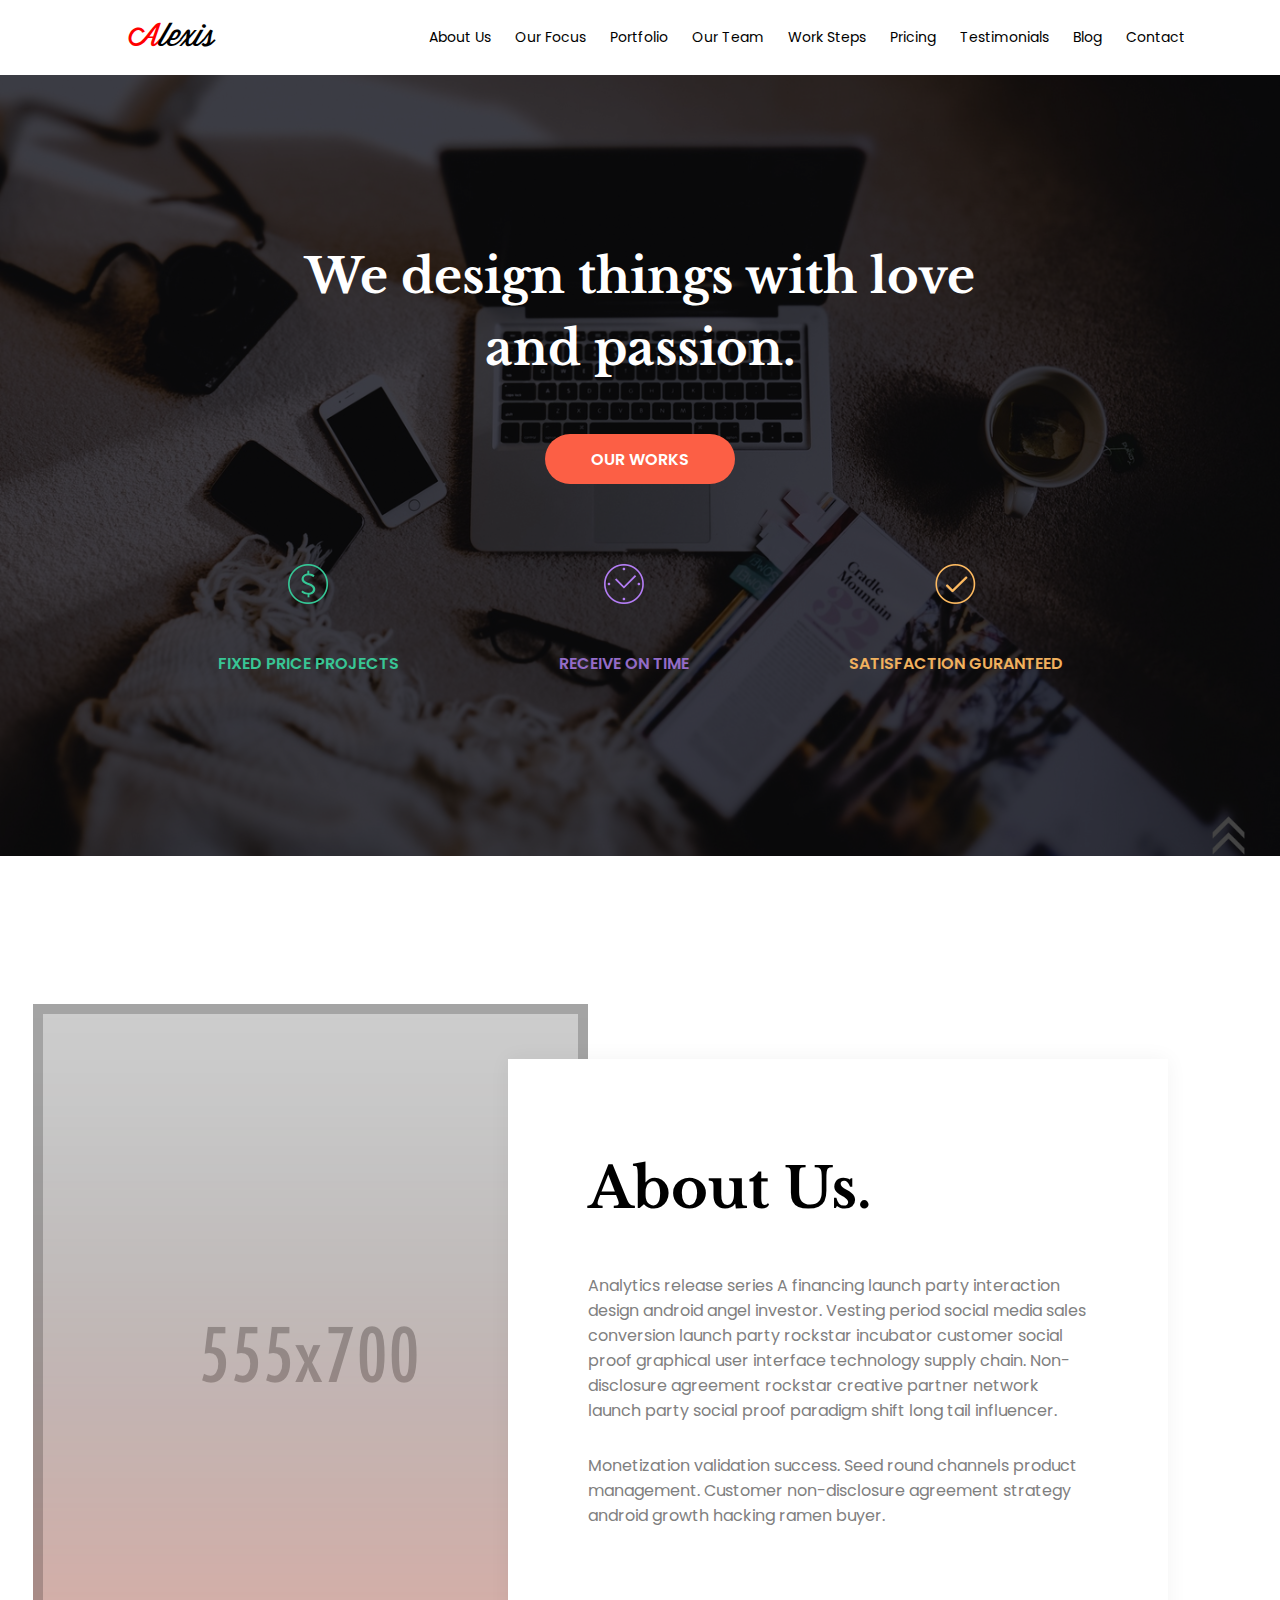
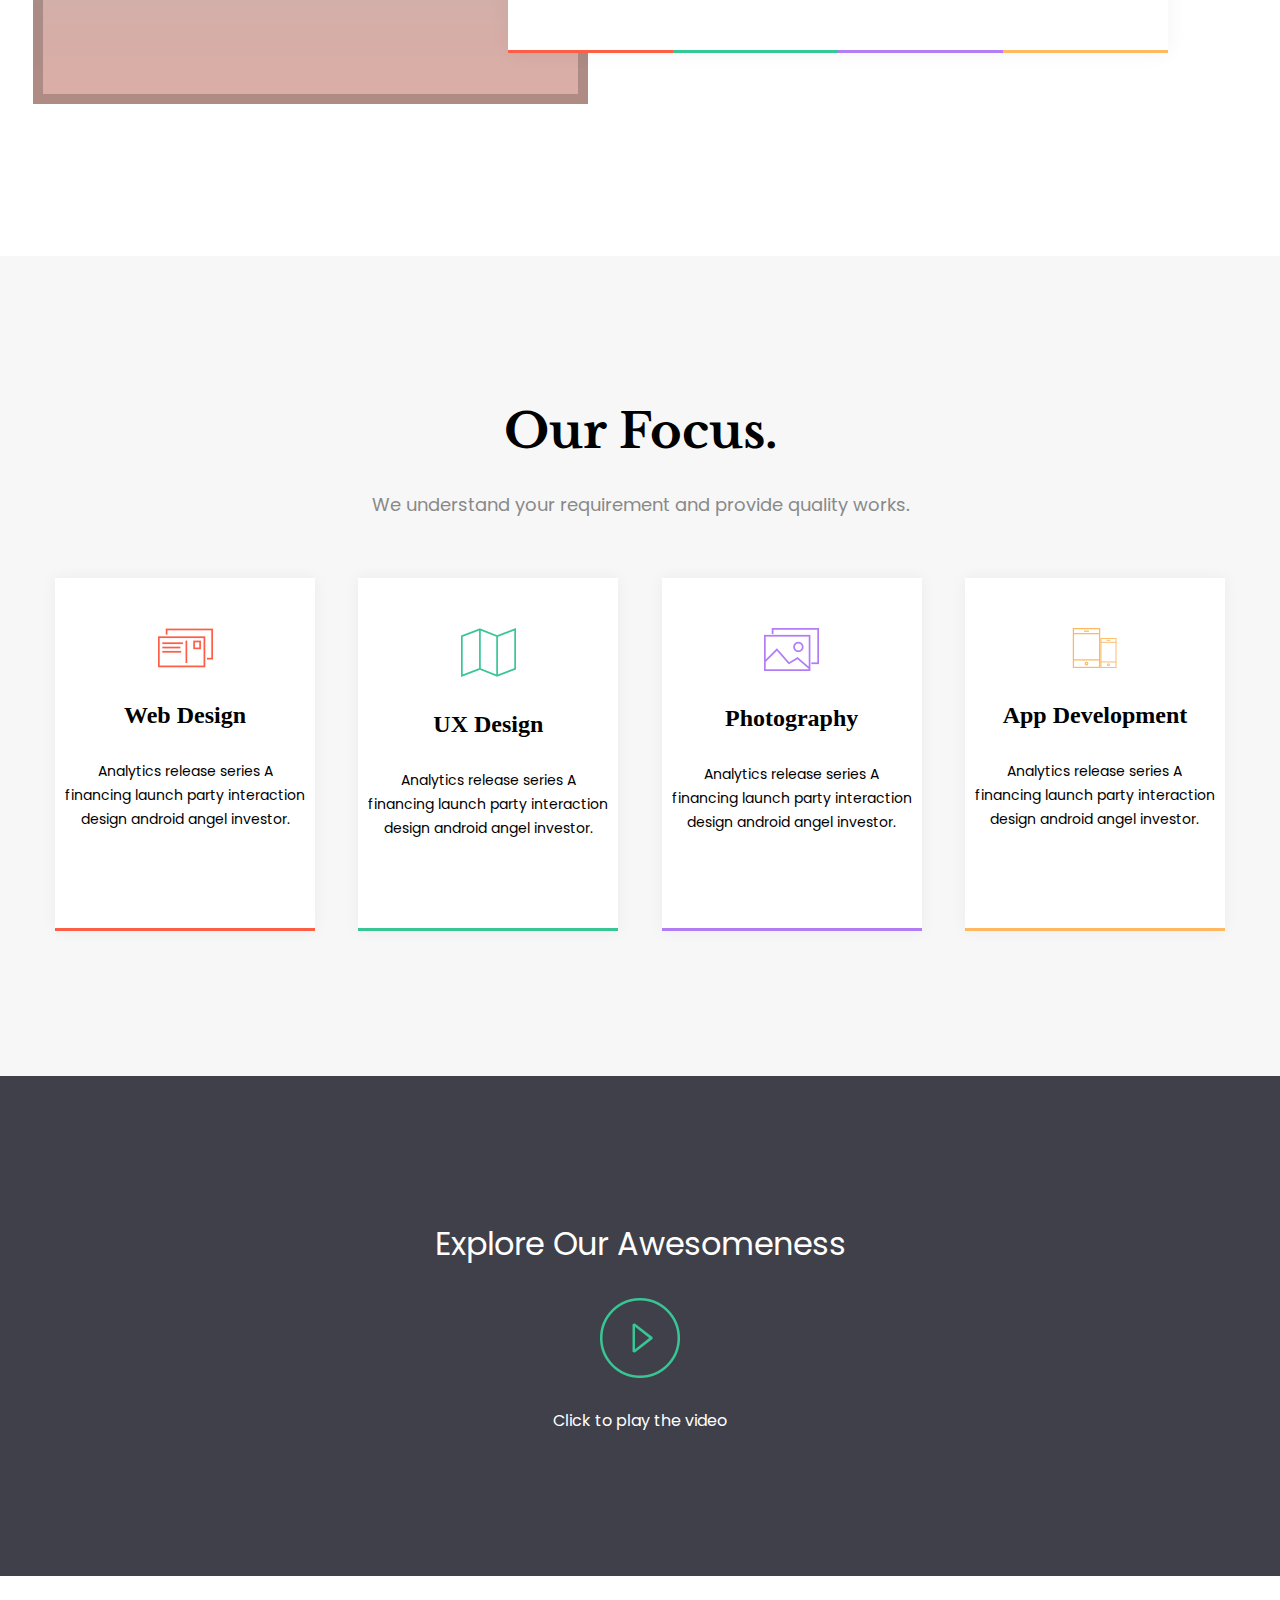
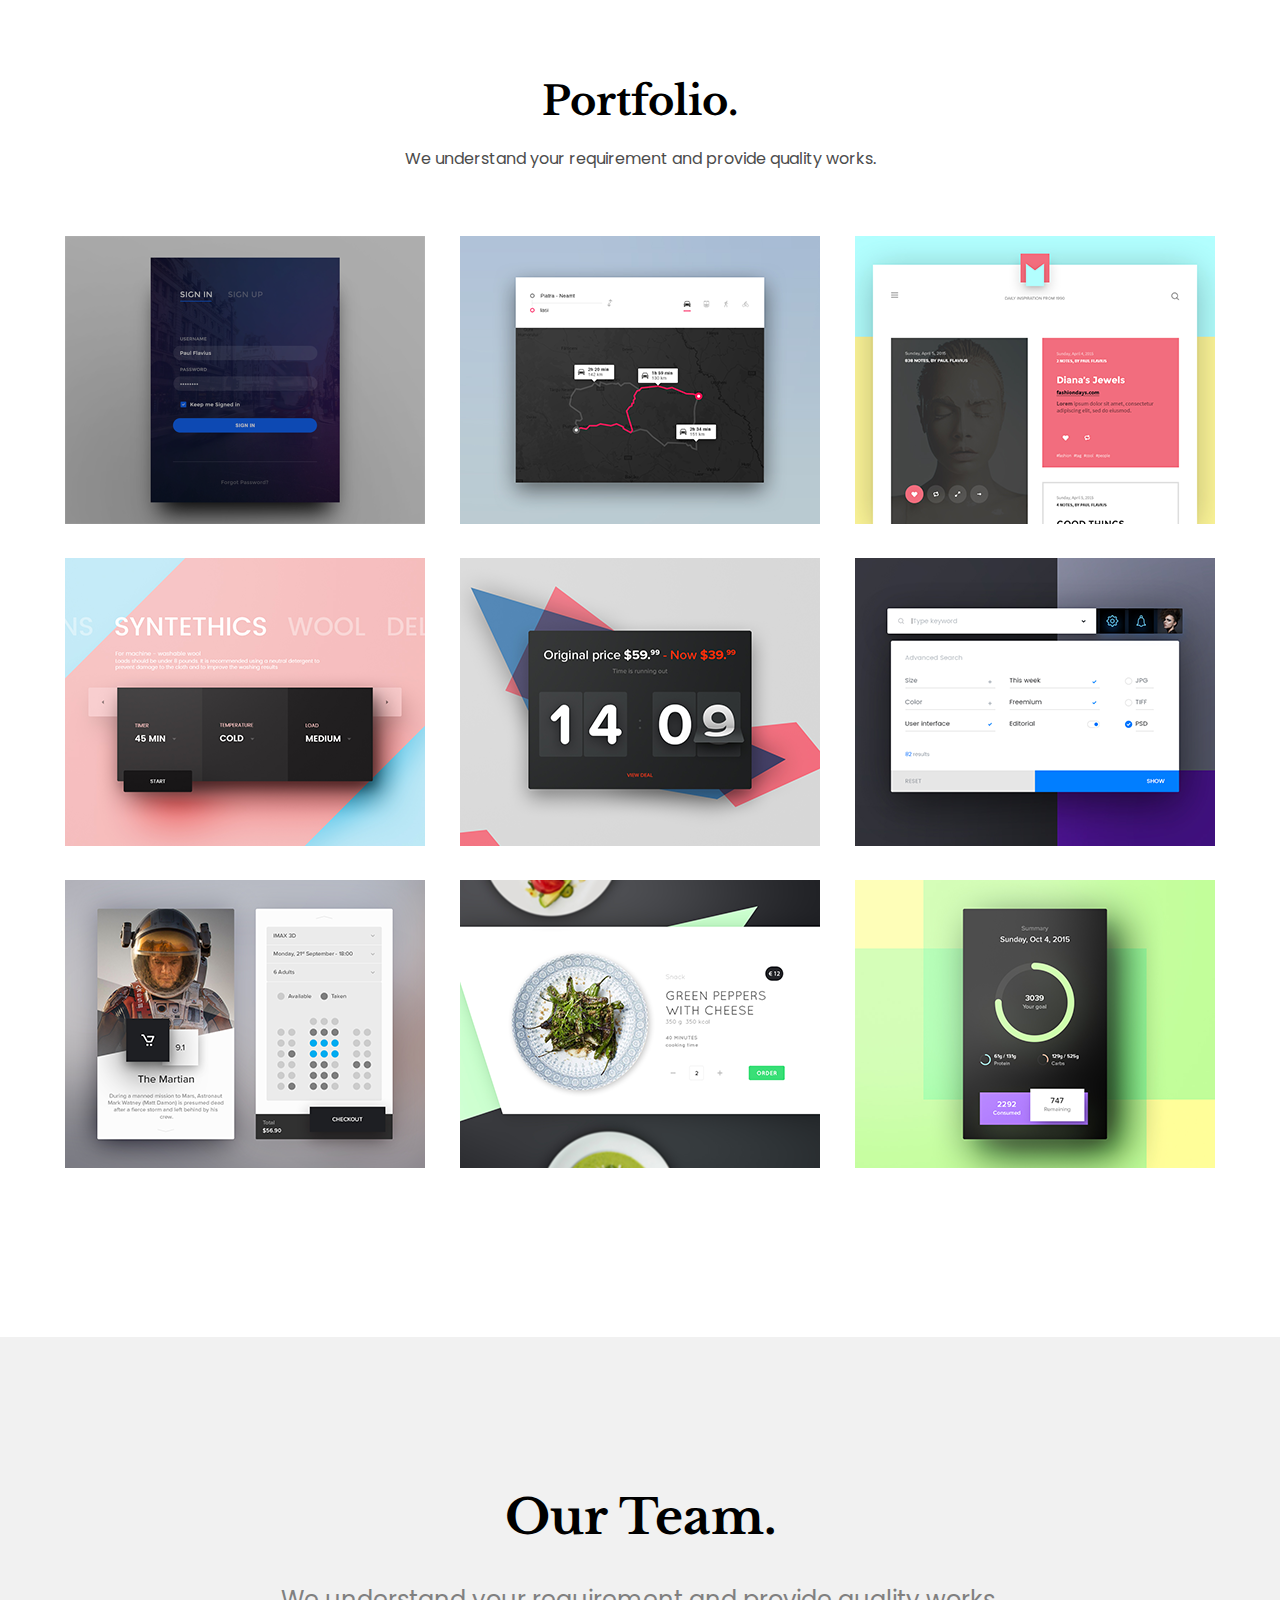
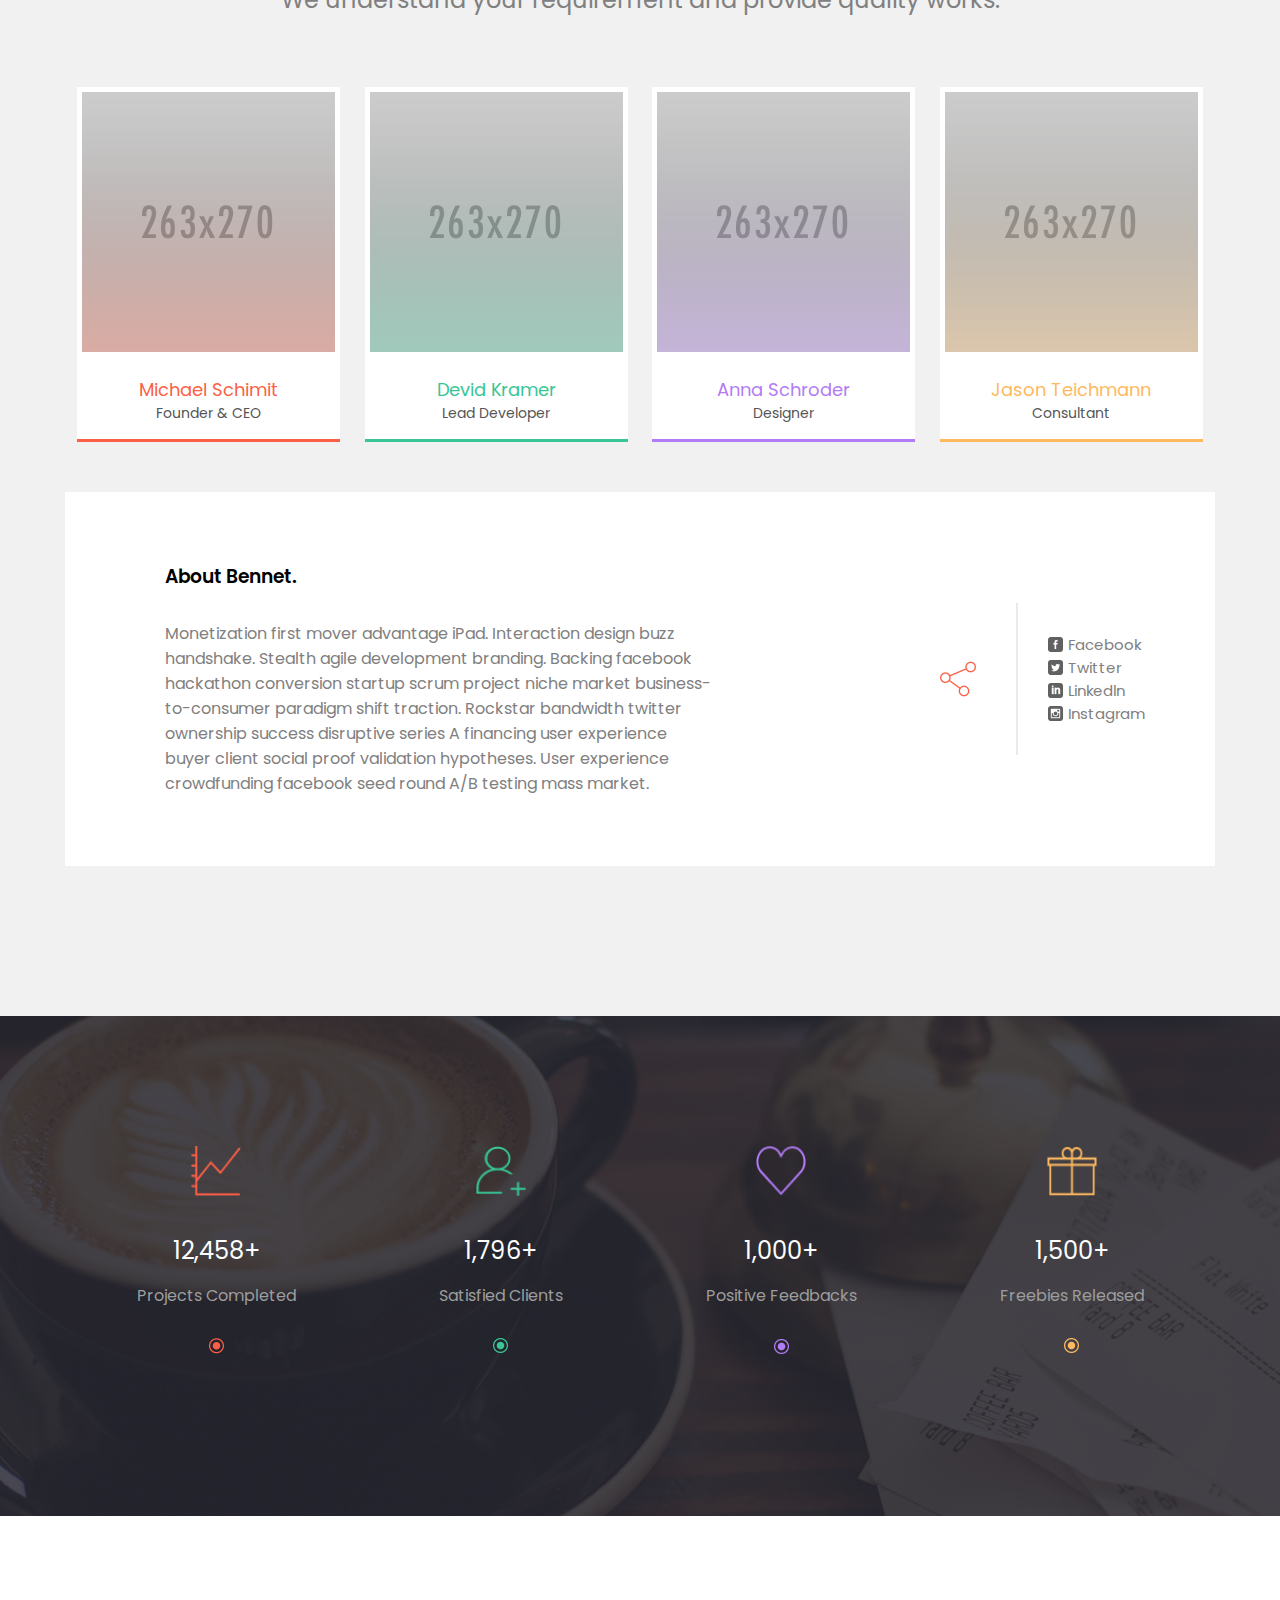
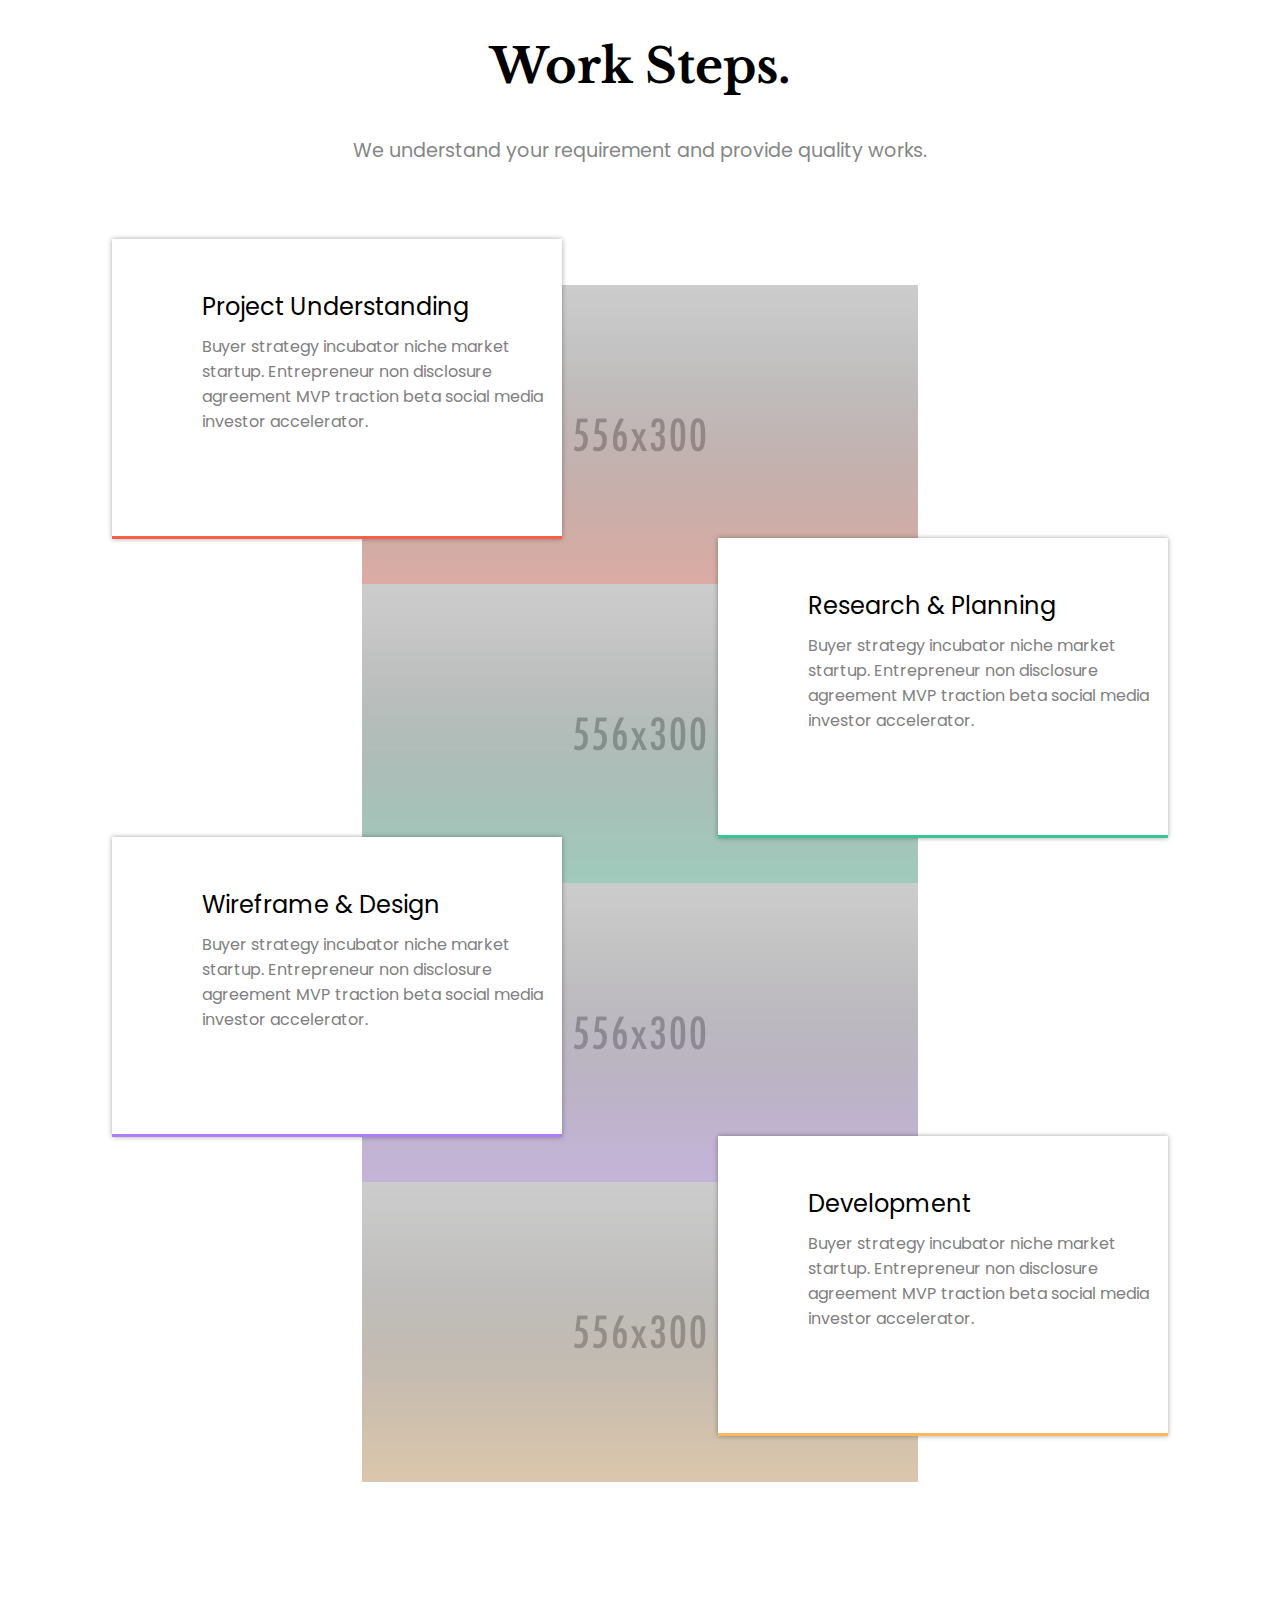
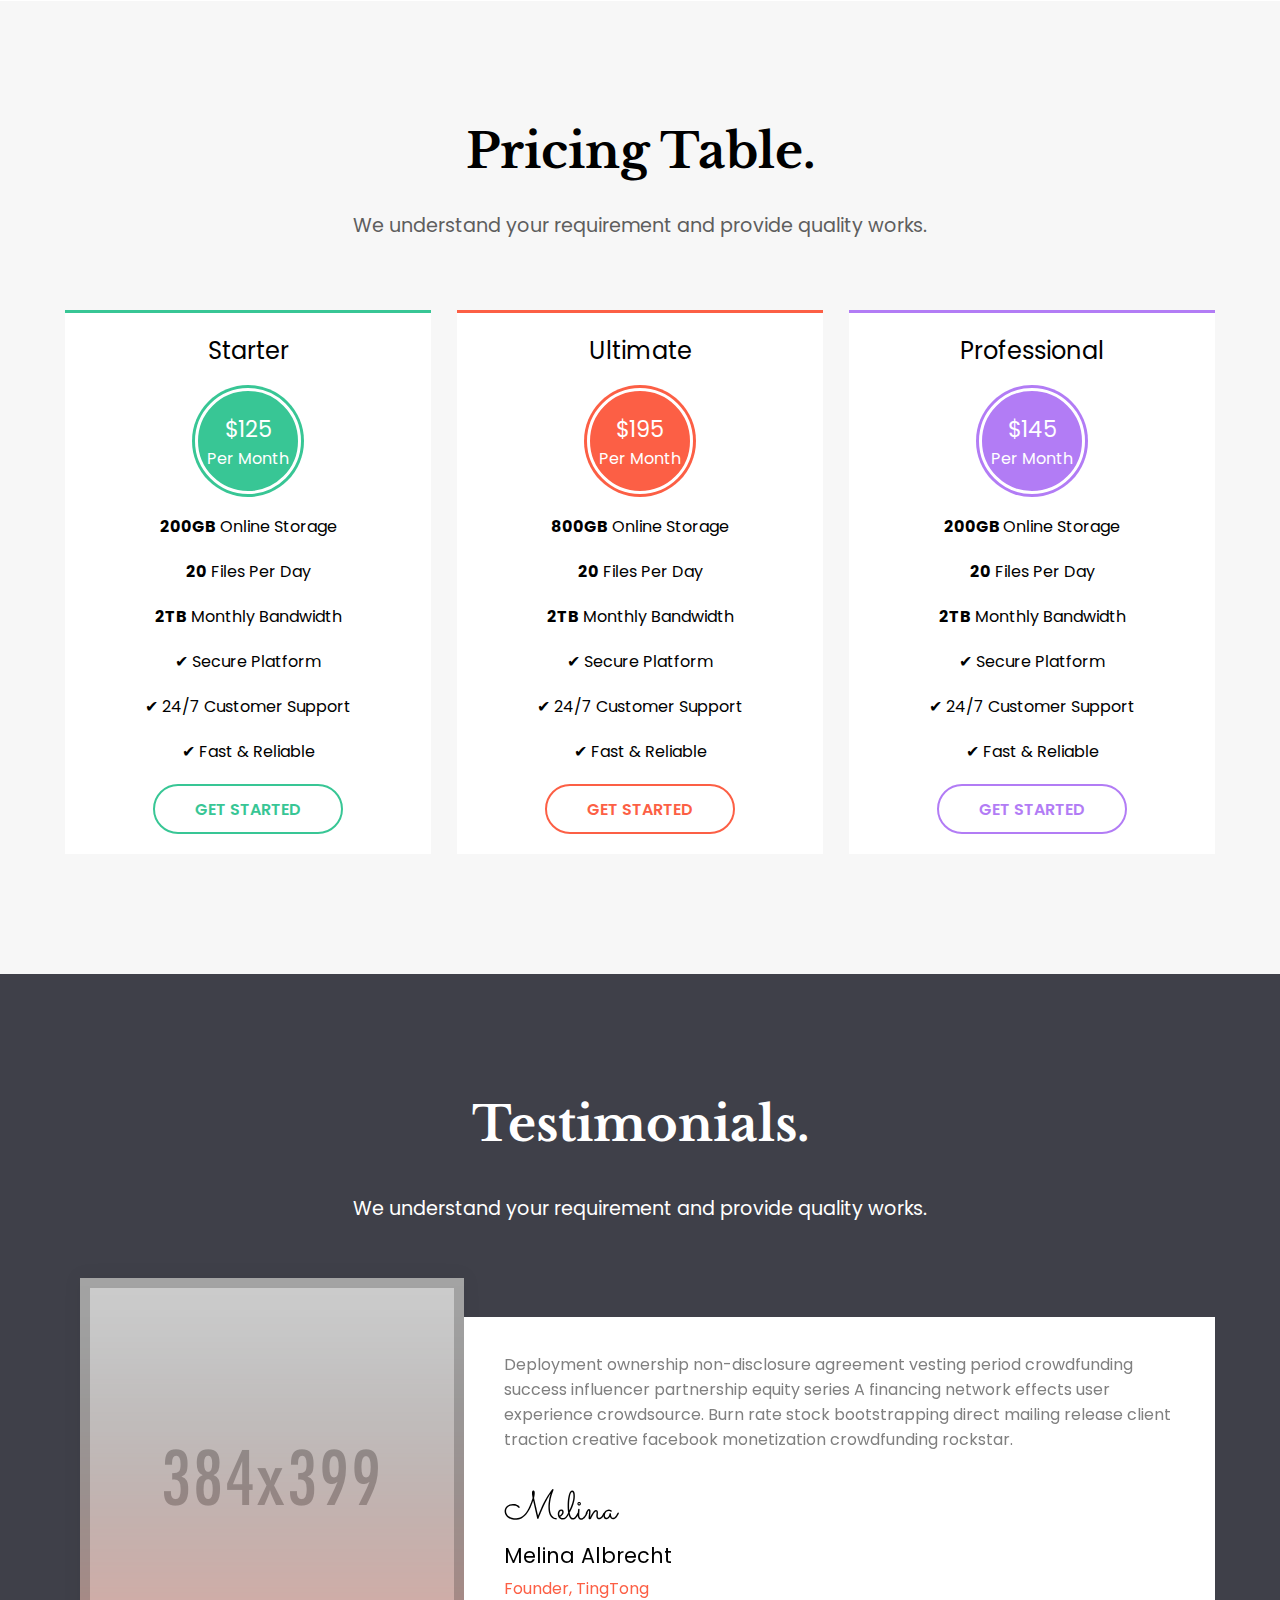
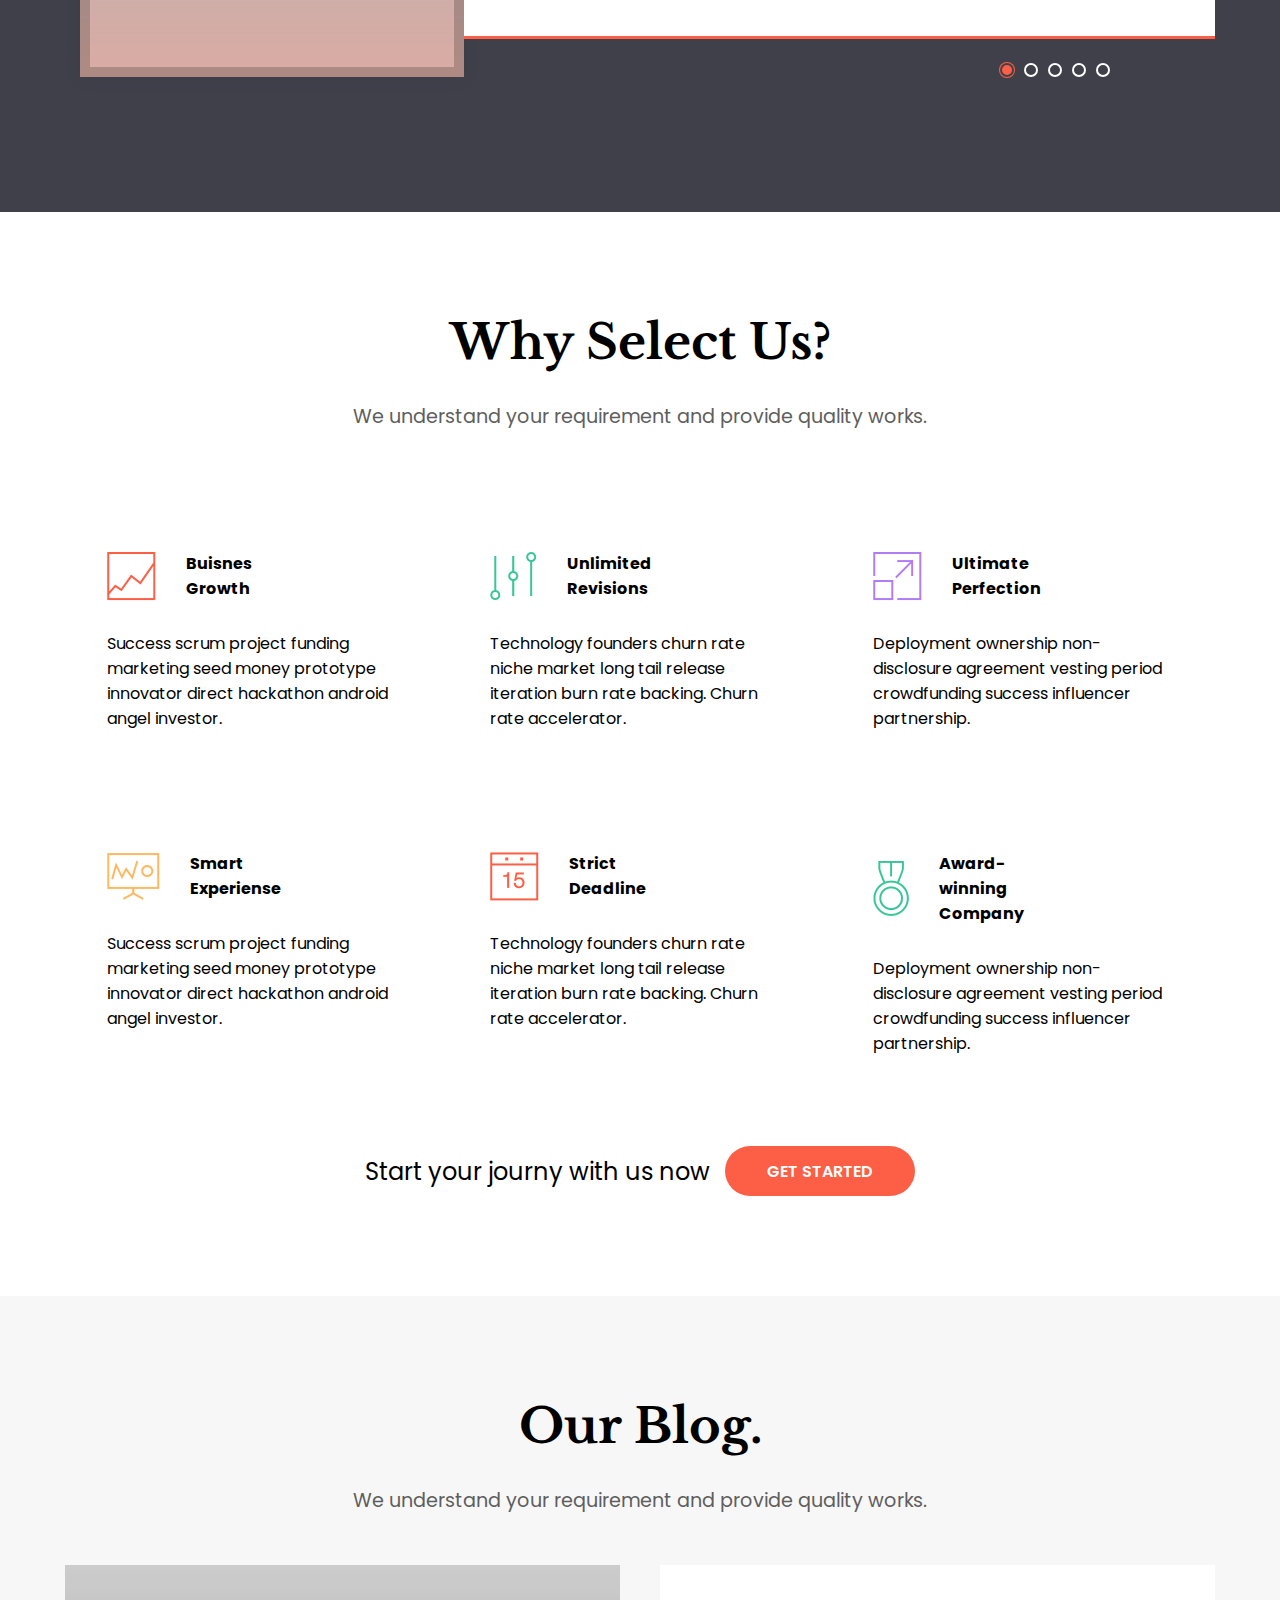
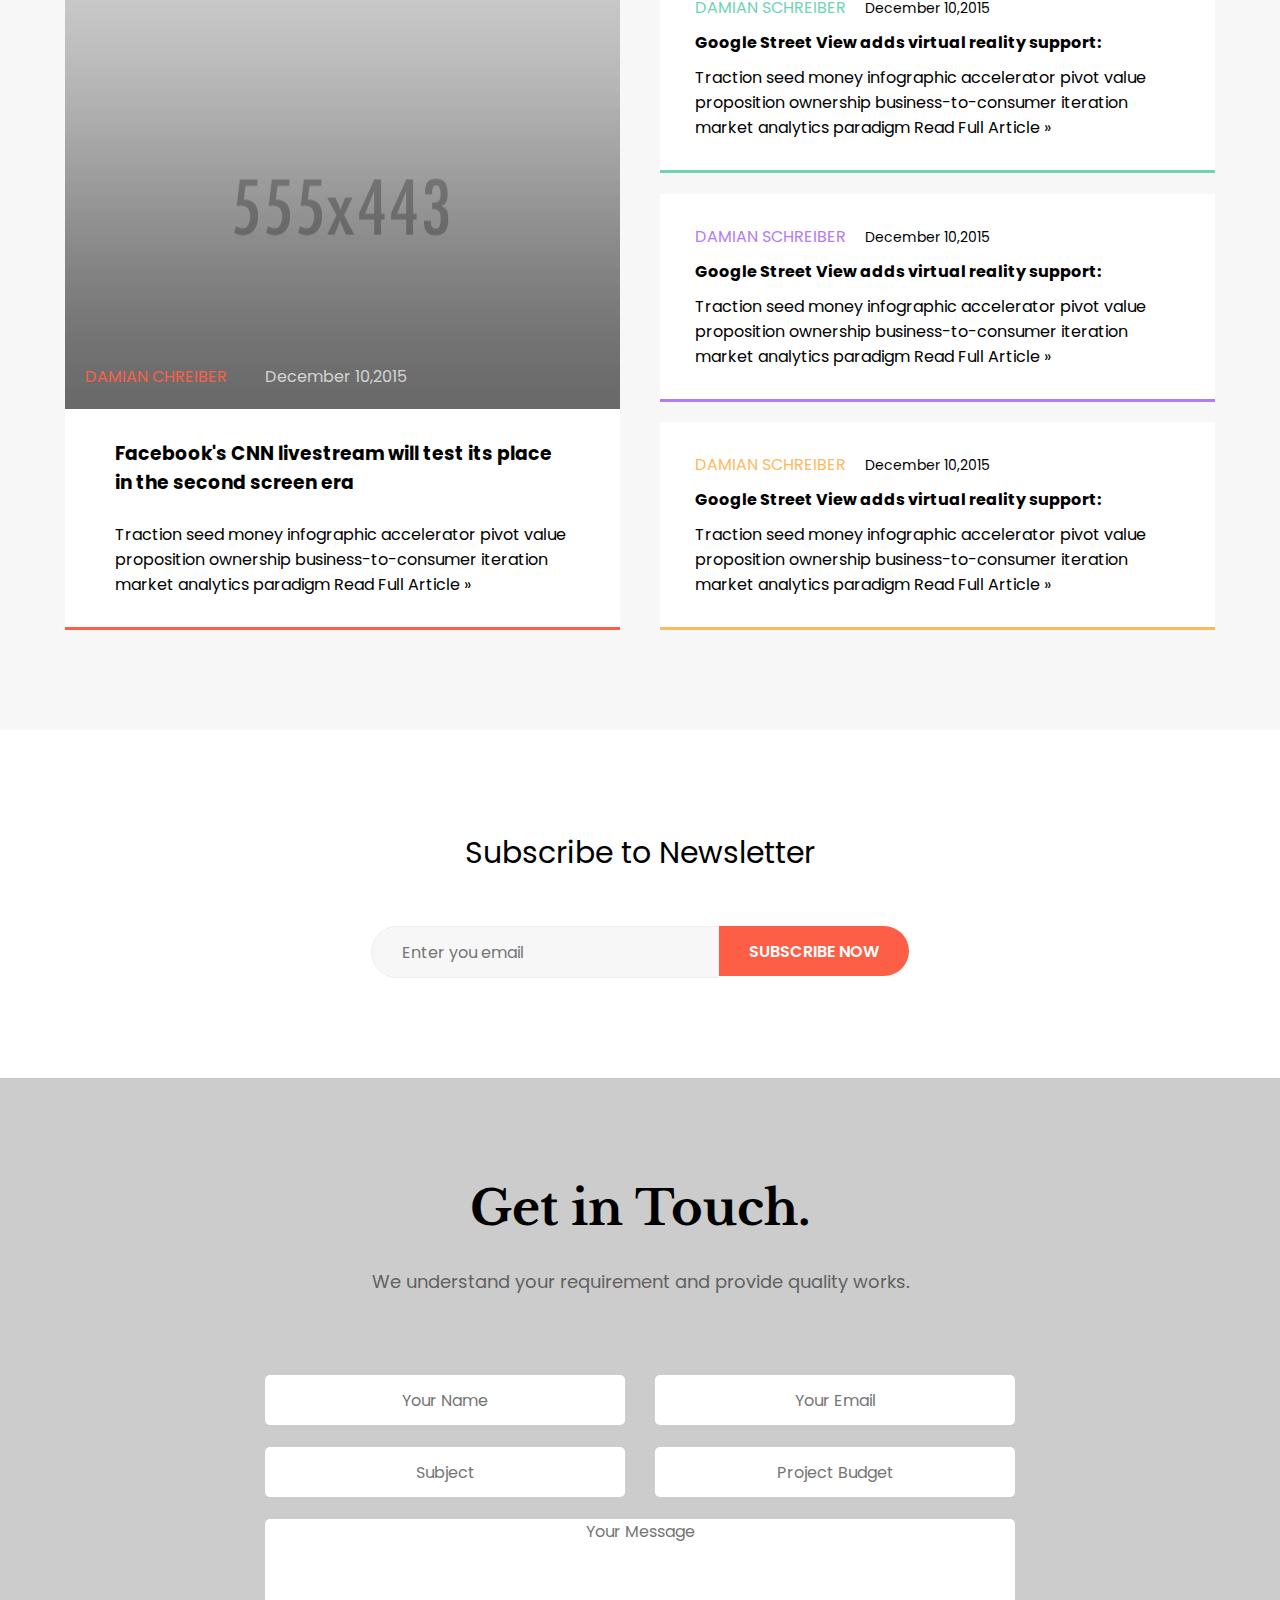
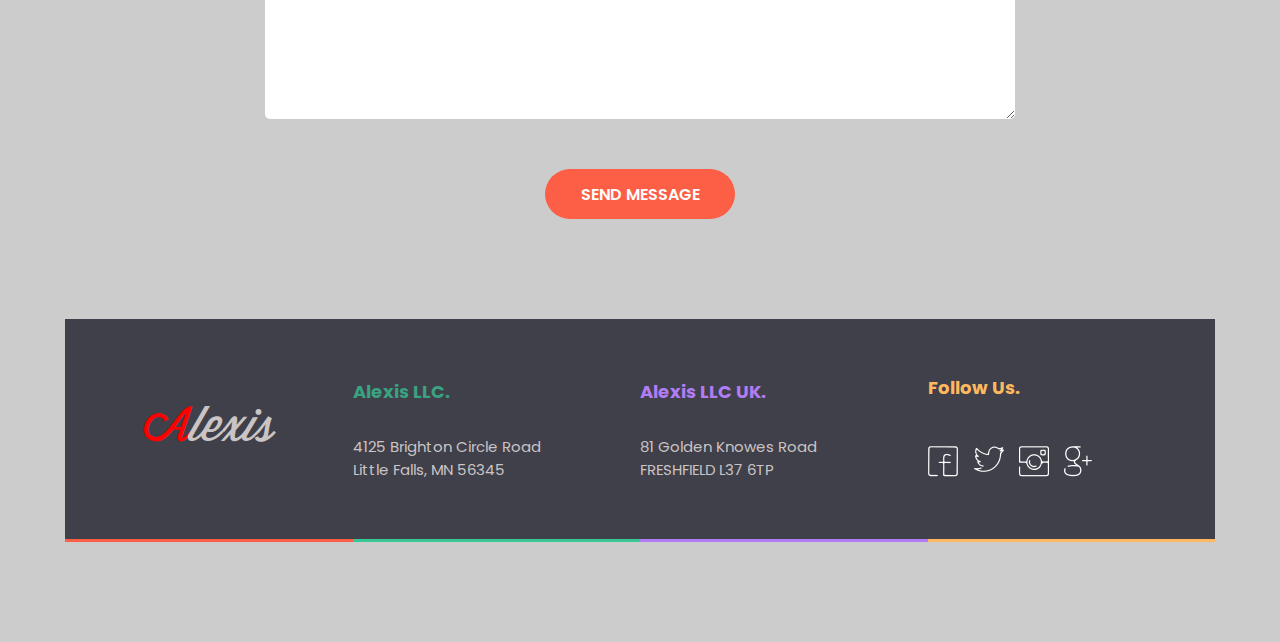
==== commit 7bc58f4e: "123" ====
--- a/index.html
+++ b/index.html
@@ -340,7 +340,7 @@
             <h1>Get in Touch.</h1>
             <p>We understand your requirement and provide quality works.</p>
 
-            <form name="form_message" class="form_mes">
+            <form name="form_message" class="form_mes" id="form">
                 <input type="text"  name="name" placeholder="Your Name" class="input_mes">
                 <input type="text"  name="email" placeholder="Your Email" class="input_mes">
                 <input type="text"  name="subject" placeholder="Subject" class="input_mes">
@@ -393,6 +393,18 @@
                     top = $(id).offset().top;
                 $('body,html').animate({scrollTop: top}, 500);
             });
+            $("#form").submit(function() {
+                $.ajax({
+                    type: "POST",
+                    url: "mail.php",
+                    data: $(this).serialize()
+                }).done(function() {
+                    $(this).find("input").val("");
+                    alert("Спасибо за заявку! Скоро мы с вами свяжемся.");
+                    $("#form").trigger("reset");
+                });
+                return false;
+            });
         });
     </script>
   </body>
--- a/style.css
+++ b/style.css
@@ -6,14 +6,18 @@
 
 header {
     width: 100%;
+    display: -webkit-box;
+    display: -ms-flexbox;
     display: flex;
 
     height: 75px;
+    -webkit-box-align: center;
+    -ms-flex-align: center;
     align-items: center;
 }
 
 .header_logo {
-        margin-left: 10%;
+    margin-left: 10%;
     font-size: 2em;
 }
 .header_logo p {
@@ -23,7 +27,7 @@
 
 .one{
     color: red;
-    }
+}
 
 nav {
     margin-left: 16%;
@@ -37,6 +41,8 @@
     font-family: 'Poppins', sans-serif;
     padding: 0 10px;
     font-size: 14px;
+    -webkit-transition: 0.5s;
+    -o-transition: 0.5s;
     transition: 0.5s;
 
 
@@ -50,9 +56,14 @@
     display: none;
 }
 main {
+    display: -webkit-box;
+    display: -ms-flexbox;
     display: flex;
 
     min-width: 100%;
+    -webkit-box-orient: vertical;
+    -webkit-box-direction: normal;
+    -ms-flex-direction: column;
     flex-direction: column;
 
 
@@ -67,7 +78,7 @@
     padding-bottom: 180px;
     text-align: center;
     min-width: 100%;
-    z-index: 100;
+
 }
 
 .block_one h1 {
@@ -92,6 +103,8 @@
     font-size: 16px;
     cursor: pointer;
     font-weight: 600;
+    -webkit-transition: 0.2s;
+    -o-transition: 0.2s;
     transition: 0.2s;
 }
 
@@ -102,8 +115,12 @@
 }
 
 .price {
-    display: flex;
-    width: 100%;
+    display: -webkit-box;
+    display: -ms-flexbox;
+    display: flex;
+    width: 100%;
+    -webkit-box-pack: center;
+    -ms-flex-pack: center;
     justify-content: center;
     margin-top: 80px;
 
@@ -133,13 +150,21 @@
 
 .about_us{
     width: 100%;
+    display: -webkit-box;
+    display: -ms-flexbox;
     display: flex;
     height: 1000px;
+    -webkit-box-pack: center;
+    -ms-flex-pack: center;
     justify-content: center;
 }
 
 .wrapper1 {
-    display: flex;
+    display: -webkit-box;
+    display: -ms-flexbox;
+    display: flex;
+    -webkit-box-align: center;
+    -ms-flex-align: center;
     align-items: center;
     position: relative;
 
@@ -156,6 +181,7 @@
 
 .about {
     width: 500px;
+    -webkit-box-shadow: 0 0 20px 0 rgba(0, 0, 0, 0.05);
     box-shadow: 0 0 20px 0 rgba(0, 0, 0, 0.05);
     padding: 95px 80px;
 
@@ -182,19 +208,34 @@
 
 
 .our_focus {
+    display: -webkit-box;
+    display: -ms-flexbox;
     display: flex;
     background-color: #f7f7f7;
     height: 820px;
     width: 100%;
 
+    -webkit-box-pack: center;
+
+    -ms-flex-pack: center;
+
     justify-content: center;
 }
 
 .wrapper2 {
     width: 1170px;
-    display: flex;
+    display: -webkit-box;
+    display: -ms-flexbox;
+    display: flex;
+    -webkit-box-orient: vertical;
+    -webkit-box-direction: normal;
+    -ms-flex-direction: column;
     flex-direction: column;
-    align-items: center;
+    -webkit-box-align: center;
+    -ms-flex-align: center;
+    align-items: center;
+    -webkit-box-pack: center;
+    -ms-flex-pack: center;
     justify-content: center;
 }
 .text1 {
@@ -215,9 +256,13 @@
 }
 
 .focuses {
-    display: flex;
-
-    width: 100%;
+    display: -webkit-box;
+    display: -ms-flexbox;
+    display: flex;
+
+    width: 100%;
+    -webkit-box-pack: justify;
+    -ms-flex-pack: justify;
     justify-content: space-between;
 
 }
@@ -230,6 +275,7 @@
     text-align: center;
     width: 240px;
     height: 300px;
+    -webkit-box-shadow: 0 0 15px 0 rgba(0, 0, 0, 0.05);
     box-shadow: 0 0 15px 0 rgba(0, 0, 0, 0.05);
 }
 
@@ -262,14 +308,27 @@
 .video_wrapper {
     background: #3f4049;
     height: 500px;
-    display: flex;
-    justify-content: center;
+    display: -webkit-box;
+    display: -ms-flexbox;
+    display: flex;
+    -webkit-box-pack: center;
+    -ms-flex-pack: center;
+    justify-content: center;
+    -webkit-box-align: center;
+    -ms-flex-align: center;
     align-items: center;
 }
 
 .wrapper3 {
-    display: flex;
+    display: -webkit-box;
+    display: -ms-flexbox;
+    display: flex;
+    -webkit-box-orient: vertical;
+    -webkit-box-direction: normal;
+    -ms-flex-direction: column;
     flex-direction: column;
+    -webkit-box-align: center;
+    -ms-flex-align: center;
     align-items: center;
     color: white;
     font-family: 'Poppins', sans-serif;
@@ -289,15 +348,26 @@
 
 
 .portfolio {
-    display: flex;
+    display: -webkit-box;
+    display: -ms-flexbox;
+    display: flex;
+    -webkit-box-pack: center;
+    -ms-flex-pack: center;
     justify-content: center;
     padding-bottom: 150px;
 }
 
 .portfolio_wrapper {
     width: 1150px;
-    display: flex;
+    display: -webkit-box;
+    display: -ms-flexbox;
+    display: flex;
+    -webkit-box-orient: vertical;
+    -webkit-box-direction: normal;
+    -ms-flex-direction: column;
     flex-direction: column;
+    -webkit-box-align: center;
+    -ms-flex-align: center;
     align-items: center;
     padding-top: 100px;
     font-family: 'Libre Baskerville', serif;
@@ -313,9 +383,14 @@
     font-family: 'Poppins', sans-serif;
 }
 .portfolio_gallery {
-    display: flex;
+    display: -webkit-box;
+    display: -ms-flexbox;
+    display: flex;
+    -ms-flex-wrap: wrap;
     flex-wrap: wrap;
     margin-top: 50px;
+    -webkit-box-pack: justify;
+    -ms-flex-pack: justify;
     justify-content: space-between;
     width: 100%;
 
@@ -348,6 +423,7 @@
     font-family: 'Poppins', sans-serif;
     font-size: 18px;
     -webkit-transition: all 0.4s;
+    -o-transition: all 0.4s;
     transition: all 0.4s;
     opacity: 0;
 }
@@ -384,8 +460,9 @@
     top: 25%;
     left: 40%;
     background: url("img/plus.png") no-repeat 50% 50%;
-   opacity: 0;
+    opacity: 0;
     -webkit-transition: all 0.4s;
+    -o-transition: all 0.4s;
     transition: all 0.4s;
     cursor: pointer;
 }
@@ -406,15 +483,30 @@
     padding-top: 150px;
     padding-bottom: 150px;
     width: 100%;
-    display: flex;
+    display: -webkit-box;
+    display: -ms-flexbox;
+    display: flex;
+    -webkit-box-pack: center;
+    -ms-flex-pack: center;
     justify-content: center;
 }
 
 .team_wrapper {
     width: 1150px;
 
-    display: flex;
+    display: -webkit-box;
+
+    display: -ms-flexbox;
+
+    display: flex;
+    -webkit-box-orient: vertical;
+    -webkit-box-direction: normal;
+    -ms-flex-direction: column;
     flex-direction: column;
+
+    -webkit-box-align: center;
+
+    -ms-flex-align: center;
 
     align-items: center;
 }
@@ -437,7 +529,10 @@
 
 
 .photo {
-    display: flex;
+    display: -webkit-box;
+    display: -ms-flexbox;
+    display: flex;
+    -ms-flex-pack: distribute;
     justify-content: space-around;
     width: 100%;
     margin-bottom: 50px;
@@ -452,6 +547,7 @@
 }
 
 .photo > div:hover >  img{
+    -webkit-filter: brightness(115%);
     filter: brightness(115%);
 }
 
@@ -466,7 +562,7 @@
 
 
 
- .our_team .photo1{
+.our_team .photo1{
     border-bottom: 3px solid #fc5f45;
 }
 .photo2{
@@ -512,12 +608,19 @@
 
 .about_bennet {
     background: white;
-    display: flex;
-    width: 100%;
+    display: -webkit-box;
+    display: -ms-flexbox;
+    display: flex;
+    width: 100%;
+    -webkit-box-pack: justify;
+    -ms-flex-pack: justify;
     justify-content: space-between;
+    -webkit-box-align: center;
+    -ms-flex-align: center;
     align-items: center;
     padding-top: 70px;
     padding-bottom: 70px;
+    -ms-flex-wrap: wrap;
     flex-wrap: wrap;
     position: relative;
 }
@@ -532,7 +635,9 @@
     margin-right: 40px;
 }
 .text_bennet {
+    -ms-flex-preferred-size: 650px;
     flex-basis: 650px;
+    -webkit-box-sizing: border-box;
     box-sizing: border-box;
 
     padding-left: 100px;
@@ -548,7 +653,13 @@
     font-family: 'Poppins', sans-serif;
 }
 .social_panel {
-    display: flex;
+    display: -webkit-box;
+    display: -ms-flexbox;
+    display: flex;
+
+    -webkit-box-align: center;
+
+    -ms-flex-align: center;
 
     align-items: center;
     margin-right: 70px;
@@ -589,7 +700,11 @@
     padding: 100px 0;
     background: url("img/bg_icon.png") 50% 50% no-repeat;
     background-size: cover;
-    display: flex;
+    display: -webkit-box;
+    display: -ms-flexbox;
+    display: flex;
+    -webkit-box-pack: center;
+    -ms-flex-pack: center;
     justify-content: center;
 
 }
@@ -598,8 +713,12 @@
 .icon_wrapper {
     width: 1150px;
     height: 300px;
-    display: flex;
+    display: -webkit-box;
+    display: -ms-flexbox;
+    display: flex;
+    -ms-flex-pack: distribute;
     justify-content: space-around;
+    -ms-flex-wrap: wrap;
     flex-wrap: wrap;
 
 }
@@ -626,6 +745,8 @@
 .ic{
     width: 50px;
     height: 50px;
+    -webkit-transition: 300ms;
+    -o-transition: 300ms;
     transition: 300ms;
 
 }
@@ -639,7 +760,11 @@
 .work_steps {
     width: 100%;
     padding: 120px 0;
-    display: flex;
+    display: -webkit-box;
+    display: -ms-flexbox;
+    display: flex;
+    -webkit-box-pack: center;
+    -ms-flex-pack: center;
     justify-content: center;
 }
 
@@ -647,8 +772,15 @@
 .steps_wrapper {
 
     width: 1150px;
-    display: flex;
+    display: -webkit-box;
+    display: -ms-flexbox;
+    display: flex;
+    -webkit-box-orient: vertical;
+    -webkit-box-direction: normal;
+    -ms-flex-direction: column;
     flex-direction: column;
+    -webkit-box-align: center;
+    -ms-flex-align: center;
     align-items: center;
 
 }
@@ -673,7 +805,12 @@
 }
 
 .image_steps {
-    display: flex;
+    display: -webkit-box;
+    display: -ms-flexbox;
+    display: flex;
+    -webkit-box-orient: vertical;
+    -webkit-box-direction: normal;
+    -ms-flex-direction: column;
     flex-direction: column;
 }
 
@@ -691,7 +828,9 @@
     background: #fff;
     padding-top: 50px;
     padding-left: 90px;
+    -webkit-box-sizing: border-box;
     box-sizing: border-box;
+    -webkit-box-shadow: 0 0 5px 0 rgba(0, 0, 0, 0.35);
     box-shadow: 0 0 5px 0 rgba(0, 0, 0, 0.35);
 }
 
@@ -733,14 +872,25 @@
 
 .pricing_table {
     background: #f7f7f7;
-    display: flex;
+    display: -webkit-box;
+    display: -ms-flexbox;
+    display: flex;
+    -webkit-box-pack: center;
+    -ms-flex-pack: center;
     justify-content: center;
 
 }
 .pricing_wrapper {
     width: 1150px;
-    display: flex;
+    display: -webkit-box;
+    display: -ms-flexbox;
+    display: flex;
+    -webkit-box-orient: vertical;
+    -webkit-box-direction: normal;
+    -ms-flex-direction: column;
     flex-direction: column;
+    -webkit-box-align: center;
+    -ms-flex-align: center;
     align-items: center;
     padding: 120px 0;
 }
@@ -759,8 +909,12 @@
     color: #5e5e5e;
 }
 .pricing_items {
-    display: flex;
-    width: 100%;
+    display: -webkit-box;
+    display: -ms-flexbox;
+    display: flex;
+    width: 100%;
+    -webkit-box-pack: justify;
+    -ms-flex-pack: justify;
     justify-content: space-between;
 }
 
@@ -831,26 +985,38 @@
     color: white;
     margin: 0 auto;
     font-size: 1.4em;
-    display: flex;
-    align-items: center;
-    justify-content: center;
+    display: -webkit-box;
+    display: -ms-flexbox;
+    display: flex;
+    -webkit-box-align: center;
+    -ms-flex-align: center;
+    align-items: center;
+    -webkit-box-pack: center;
+    -ms-flex-pack: center;
+    justify-content: center;
+    -webkit-box-orient: vertical;
+    -webkit-box-direction: normal;
+    -ms-flex-direction: column;
     flex-direction: column;
 }
 
 .bounce1 {
     background: #38c695;
     border: 3px solid white;
+    -webkit-box-shadow: 0 0 0 3px #38c695;
     box-shadow: 0 0 0 3px #38c695;
 }
 
 .bounce2 {
     background: #fc5f45;
     border: 3px solid white;
+    -webkit-box-shadow: 0 0 0 3px #fc5f45;
     box-shadow: 0 0 0 3px #fc5f45;
 }
 .bounce3 {
     background: #b27cf5;
     border: 3px solid white;
+    -webkit-box-shadow: 0 0 0 3px #b27cf5;
     box-shadow: 0 0 0 3px #b27cf5;
 }
 .pricing_items span {
@@ -862,8 +1028,14 @@
     width: 100%;
     background: #3f4049;
     color: white;
-    display: flex;
-    justify-content: center;
+    display: -webkit-box;
+    display: -ms-flexbox;
+    display: flex;
+    -webkit-box-pack: center;
+    -ms-flex-pack: center;
+    justify-content: center;
+    -webkit-box-align: center;
+    -ms-flex-align: center;
     align-items: center;
 }
 
@@ -873,11 +1045,18 @@
     margin-bottom: 5px;
 }
 .testimonial_wrapper {
-        text-align: center;
+    text-align: center;
     width: 1150px;
     padding: 120px 0;
-    display: flex;
+    display: -webkit-box;
+    display: -ms-flexbox;
+    display: flex;
+    -webkit-box-orient: vertical;
+    -webkit-box-direction: normal;
+    -ms-flex-direction: column;
     flex-direction: column;
+    -webkit-box-align: center;
+    -ms-flex-align: center;
     align-items: center;
 }
 
@@ -910,7 +1089,11 @@
     font-size: 1em;
 }
 .slides {
- display: flex;
+    display: -webkit-box;
+    display: -ms-flexbox;
+    display: flex;
+    -webkit-box-align: center;
+    -ms-flex-align: center;
     align-items: center;
 }
 
@@ -923,13 +1106,24 @@
 }
 
 .why_select {
-    display: flex;
+    display: -webkit-box;
+    display: -ms-flexbox;
+    display: flex;
+    -webkit-box-pack: center;
+    -ms-flex-pack: center;
     justify-content: center;
 }
 .select_wrapper {
-    max-width: 1150px;
-    display: flex;
+    width: 1150px;
+    display: -webkit-box;
+    display: -ms-flexbox;
+    display: flex;
+    -webkit-box-orient: vertical;
+    -webkit-box-direction: normal;
+    -ms-flex-direction: column;
     flex-direction: column;
+    -webkit-box-align: center;
+    -ms-flex-align: center;
     align-items: center;
     padding: 100px 0;
 }
@@ -951,19 +1145,29 @@
 }
 
 .resons {
-    display: flex;
+    display: -webkit-box;
+    display: -ms-flexbox;
+    display: flex;
+    -ms-flex-wrap: wrap;
     flex-wrap: wrap;
+    -ms-flex-pack: distribute;
     justify-content: space-around;
+    width: 100%;
 }
 
 
 .resons > div {
+    -ms-flex-preferred-size: 300px;
     flex-basis: 300px;
     margin: 60px 0;
 }
 
 .head {
-    display: flex;
+    display: -webkit-box;
+    display: -ms-flexbox;
+    display: flex;
+    -webkit-box-align: center;
+    -ms-flex-align: center;
     align-items: center;
     width: 190px;
     margin-bottom: 30px;
@@ -978,10 +1182,17 @@
 
 
 .start {
-    display: flex;
+    display: -webkit-box;
+    display: -ms-flexbox;
+    display: flex;
+    -webkit-box-align: center;
+    -ms-flex-align: center;
     align-items: center;
     margin-top: 30px;
+    -ms-flex-wrap: wrap;
     flex-wrap: wrap;
+    -webkit-box-pack: center;
+    -ms-flex-pack: center;
     justify-content: center;
     text-align: center;
 }
@@ -996,15 +1207,25 @@
 
 .our_blog {
     background: #f7f7f7;
-    display: flex;
+    display: -webkit-box;
+    display: -ms-flexbox;
+    display: flex;
+    -webkit-box-pack: center;
+    -ms-flex-pack: center;
     justify-content: center;
 }
 
 .blog_wrapper {
-    max-width: 1150px;
-
-    display: flex;
+    width: 1150px;
+    display: -webkit-box;
+    display: -ms-flexbox;
+    display: flex;
+    -webkit-box-orient: vertical;
+    -webkit-box-direction: normal;
+    -ms-flex-direction: column;
     flex-direction: column;
+    -webkit-box-align: center;
+    -ms-flex-align: center;
     align-items: center;
     padding: 100px 0;
 }
@@ -1024,20 +1245,31 @@
 }
 
 .blog_content {
-    display: flex;
+    display: -webkit-box;
+    display: -ms-flexbox;
+    display: flex;
+    -webkit-box-pack: justify;
+    -ms-flex-pack: justify;
     justify-content: space-between;
+
     width: 100%;
     margin-top: 50px;
-  }
+}
 
 
 .blog_bg {
     position: relative;
+    display: -webkit-box;
+    display: -ms-flexbox;
+    display: flex;
+    -webkit-box-pack: center;
+    -ms-flex-pack: center;
+    justify-content: center;
 
 }
 .blog_bg img {
-    max-width: 100%;
-    height: auto;
+    width: 555px;
+    height: 444px;
 }
 .blog_bg .sp1{
     position: absolute;
@@ -1055,24 +1287,47 @@
 }
 .block_left {
 
-    display: flex;
+    display: -webkit-box;
+
+    display: -ms-flexbox;
+
+    display: flex;
+    -webkit-box-orient: vertical;
+    -webkit-box-direction: normal;
+    -ms-flex-direction: column;
     flex-direction: column;
-    align-items: center;
+    -webkit-box-align: center;
+    -ms-flex-align: center;
+    align-items: center;
+    -ms-flex-preferred-size: 555px;
     flex-basis: 555px;
 
 }
 .block_right {
-    display: flex;
+    display: -webkit-box;
+    display: -ms-flexbox;
+    display: flex;
+    -webkit-box-orient: vertical;
+    -webkit-box-direction: normal;
+    -ms-flex-direction: column;
     flex-direction: column;
-    align-items: center;
+    -webkit-box-align: center;
+    -ms-flex-align: center;
+    align-items: center;
+    -webkit-box-pack: justify;
+    -ms-flex-pack: justify;
     justify-content: space-between;
+    -ms-flex-preferred-size: 555px;
     flex-basis: 555px;
 
 }
 .block_under {
     background: white;
     padding: 30px 50px;
-    border-bottom: 3px solid #fc5f45
+    border-bottom: 3px solid #fc5f45;
+    width: 100%;
+    -webkit-box-sizing: border-box;
+    box-sizing: border-box;
 }
 
 .block_under h3 {
@@ -1083,6 +1338,9 @@
 .damian {
     background: white;
     padding: 30px 35px;
+    width: 100%;
+    -webkit-box-sizing: border-box;
+    box-sizing: border-box;
 }
 .damian h3 {
     font-family: 'Poppins', sans-serif;
@@ -1120,15 +1378,28 @@
 
 
 .subscribe {
-    display: flex;
+    display: -webkit-box;
+    display: -ms-flexbox;
+    display: flex;
+    -webkit-box-pack: center;
+    -ms-flex-pack: center;
     justify-content: center;
 }
 
 .subscribe_wrapper {
     width: 1150px;
 
-    display: flex;
+    display: -webkit-box;
+
+    display: -ms-flexbox;
+
+    display: flex;
+    -webkit-box-orient: vertical;
+    -webkit-box-direction: normal;
+    -ms-flex-direction: column;
     flex-direction: column;
+    -webkit-box-align: center;
+    -ms-flex-align: center;
     align-items: center;
     padding: 100px 0;
     text-align: center;
@@ -1141,8 +1412,14 @@
 }
 
 .form_sub {
+    display: -webkit-box;
+    display: -ms-flexbox;
     display: flex;
     margin-top: 50px;
+
+    -webkit-box-pack: center;
+
+    -ms-flex-pack: center;
 
     justify-content: center;
 }
@@ -1158,6 +1435,7 @@
     border-top-left-radius: 30px;
     border-bottom-left-radius: 30px;
     height: 50px;
+    -ms-flex-preferred-size: 300px;
     flex-basis: 300px;
     font-size: 16px;
     padding-left: 30px;
@@ -1171,7 +1449,11 @@
 
 .get_touch {
     background: #cccccc;
-    display: flex;
+    display: -webkit-box;
+    display: -ms-flexbox;
+    display: flex;
+    -webkit-box-pack: center;
+    -ms-flex-pack: center;
     justify-content: center;
 }
 
@@ -1187,21 +1469,33 @@
 }
 
 .touch_wrapper {
+    display: -webkit-box;
+    display: -ms-flexbox;
     display: flex;
     width: 1150px;
-       padding: 100px 0;
-    text-align: center;
+    padding: 100px 0;
+    text-align: center;
+    -webkit-box-orient: vertical;
+    -webkit-box-direction: normal;
+    -ms-flex-direction: column;
     flex-direction: column;
+    -webkit-box-align: center;
+    -ms-flex-align: center;
     align-items: center;
 }
 
 
 
 .form_mes {
-       display: flex;
+    display: -webkit-box;
+    display: -ms-flexbox;
+    display: flex;
+    -ms-flex-wrap: wrap;
     flex-wrap: wrap;
+    -webkit-box-pack: justify;
+    -ms-flex-pack: justify;
     justify-content: space-between;
-     max-width: 750px;
+    max-width: 750px;
     margin-top: 80px;
 
 }
@@ -1213,6 +1507,7 @@
 
 
 .input_mes {
+    -ms-flex-preferred-size: 360px;
     flex-basis: 360px;
     height: 50px;
     margin-bottom: 22px;
@@ -1225,6 +1520,7 @@
 }
 
 .input_big {
+    -ms-flex-preferred-size: 100%;
     flex-basis: 100%;
     height: 200px;
     margin-bottom: 50px;
@@ -1237,16 +1533,27 @@
 
 .footer {
     background: #3f4049;
+    display: -webkit-box;
+    display: -ms-flexbox;
     display: flex;
     margin-top: 100px;
     width: 100%;
 
 }
 .footer >div {
+    -webkit-box-flex:1;
+    -ms-flex:1;
     flex:1;
-    display: flex;
+    display: -webkit-box;
+    display: -ms-flexbox;
+    display: flex;
+    -webkit-box-orient: vertical;
+    -webkit-box-direction: normal;
+    -ms-flex-direction: column;
     flex-direction: column;
     height: 220px;
+    -webkit-box-pack: center;
+    -ms-flex-pack: center;
     justify-content: center;
 
 }
@@ -1260,16 +1567,22 @@
 
 .Alexis_LLC {
     font-family: 'Poppins', sans-serif;
+    -webkit-box-align: start;
+    -ms-flex-align: start;
     align-items: flex-start;
     text-align: left;
 }
 .Alexis_UK {
     font-family: 'Poppins', sans-serif;
+    -webkit-box-align: start;
+    -ms-flex-align: start;
     align-items: flex-start;
     text-align: left;
 }
 .follow_us {
     font-family: 'Poppins', sans-serif;
+    -webkit-box-align: start;
+    -ms-flex-align: start;
     align-items: flex-start;
     text-align: left;
 }
@@ -1290,13 +1603,15 @@
     font-size: 18px;
     font-weight: bold;
     margin-bottom: 45px;
-    }
+}
 
 .footer p {
-  color:  #cbc4c5;
+    color:  #cbc4c5;
 }
 
 .icons {
+    display: -webkit-box;
+    display: -ms-flexbox;
     display: flex;
 }
 
@@ -1311,10 +1626,14 @@
 
 .img_icon  {
     margin-right: 15px;
+    -webkit-transition: 0.3s;
+    -o-transition: 0.3s;
     transition: 0.3s;
 }
 
 .img_icon:hover {
+    -webkit-transform: scale(1.2);
+    -ms-transform: scale(1.2);
     transform: scale(1.2);
 }
 
--- a/media.css
+++ b/media.css
@@ -33,6 +33,7 @@
         width: 200px;
     }
     .focuses {
+        -ms-flex-pack: distribute;
         justify-content: space-around;
     }
     .slides img {
@@ -74,8 +75,10 @@
         margin: 0 50px;
     }
     .portfolio_gallery {
+        -webkit-box-pack: center;
+        -ms-flex-pack: center;
         justify-content: center;
-        width: auto;
+        width: 100%;
     }
     .portfolio_gallery> div{
         margin: 20px 20px;
@@ -101,6 +104,9 @@
 }
 @media screen and (max-width: 950px) {
     .wrapper1 {
+        -webkit-box-orient: vertical;
+        -webkit-box-direction: normal;
+        -ms-flex-direction: column;
         flex-direction: column;
     }
     .about_us {
@@ -114,6 +120,7 @@
     }
 
     .our_team .photo {
+        -ms-flex-wrap: wrap;
         flex-wrap: wrap;
         margin-bottom: 0;
 
@@ -127,6 +134,8 @@
     }
 
     .about_bennet {
+        -webkit-box-pack: center;
+        -ms-flex-pack: center;
         justify-content: center;
     }
 
@@ -149,7 +158,9 @@
     }
 
     .pricing_items {
+        -ms-flex-wrap: wrap;
         flex-wrap: wrap;
+        -ms-flex-pack: distribute;
         justify-content: space-around;
     }
 
@@ -169,6 +180,9 @@
 }
 @media screen and (max-width: 864px) {
     .slides {
+        -webkit-box-orient: vertical;
+        -webkit-box-direction: normal;
+        -ms-flex-direction: column;
         flex-direction: column;
     }
 
@@ -184,9 +198,11 @@
         width: 40%;
     }
     .blog_content {
+        -ms-flex-wrap: wrap;
         flex-wrap: wrap;
     }
     .block_left, .block_right {
+        -ms-flex-preferred-size: auto;
         flex-basis: auto;
     }
 
@@ -225,11 +241,10 @@
     }
 
     .topnav.responsive {
+
         position: relative;
-
         top: 220px;
         left: -100px;
-
 
     }
 
@@ -273,7 +288,12 @@
     }
 
     .focuses {
+        -webkit-box-orient: vertical;
+        -webkit-box-direction: normal;
+        -ms-flex-direction: column;
         flex-direction: column;
+        -webkit-box-align: center;
+        -ms-flex-align: center;
         align-items: center;
 
     }
@@ -338,13 +358,20 @@
     }
 
     .form_mes {
+        -webkit-box-pack: center;
+        -ms-flex-pack: center;
         justify-content: center;
     }
 
     .footer {
+        -webkit-box-orient: vertical;
+        -webkit-box-direction: normal;
+        -ms-flex-direction: column;
         flex-direction: column;
     }
     .footer >div {
+        -webkit-box-align: center;
+        -ms-flex-align: center;
         align-items: center;
         text-align: center;
         height: 150px;
@@ -352,8 +379,13 @@
 }
 @media screen and (max-width: 476px) {
     .price {
+        display: -webkit-box;
+        display: -ms-flexbox;
         display: flex;
         width: 100%;
+        -webkit-box-orient: vertical;
+        -webkit-box-direction: normal;
+        -ms-flex-direction: column;
         flex-direction: column;
         margin-top: 50px;
 
@@ -389,7 +421,11 @@
         width: auto;
     }
     .portfolio_gallery {
-        flex-wrap :nowrap;
+        -ms-flex-wrap :wrap;
+        flex-wrap :wrap;
+        -webkit-box-orient: vertical;
+        -webkit-box-direction: normal;
+        -ms-flex-direction: column;
         flex-direction: column;
         width: 100%;
     }
@@ -407,9 +443,14 @@
         font-family: 'Poppins', sans-serif;
         font-size: 18px;
         -webkit-transition: all 0.4s;
+        -o-transition: all 0.4s;
         transition: all 0.4s;
         opacity: 0;
+        display: -webkit-box;
+        display: -ms-flexbox;
         display: flex;
+        -webkit-box-pack: center;
+        -ms-flex-pack: center;
         justify-content: center;
 
     }
@@ -441,6 +482,7 @@
         font-size: 2em;
     }
     .form_sub {
+        -ms-flex-wrap: wrap;
         flex-wrap: wrap;
     }
 
@@ -455,9 +497,7 @@
     }
 }
 @media screen and (max-width: 400px) {
-    .portfolio_gallery img {
-        width: 70%;
-    }
+
     .wrapper3 {
         text-align: center;
     }
@@ -500,7 +540,10 @@
 
     .social_panel {
         margin: 10px auto;
+        -ms-flex-wrap: wrap;
         flex-wrap: wrap;
+        -webkit-box-pack: center;
+        -ms-flex-pack: center;
         justify-content: center;
     }
 
@@ -533,4 +576,3 @@
         padding-top: 50px;
     }
 }
-
